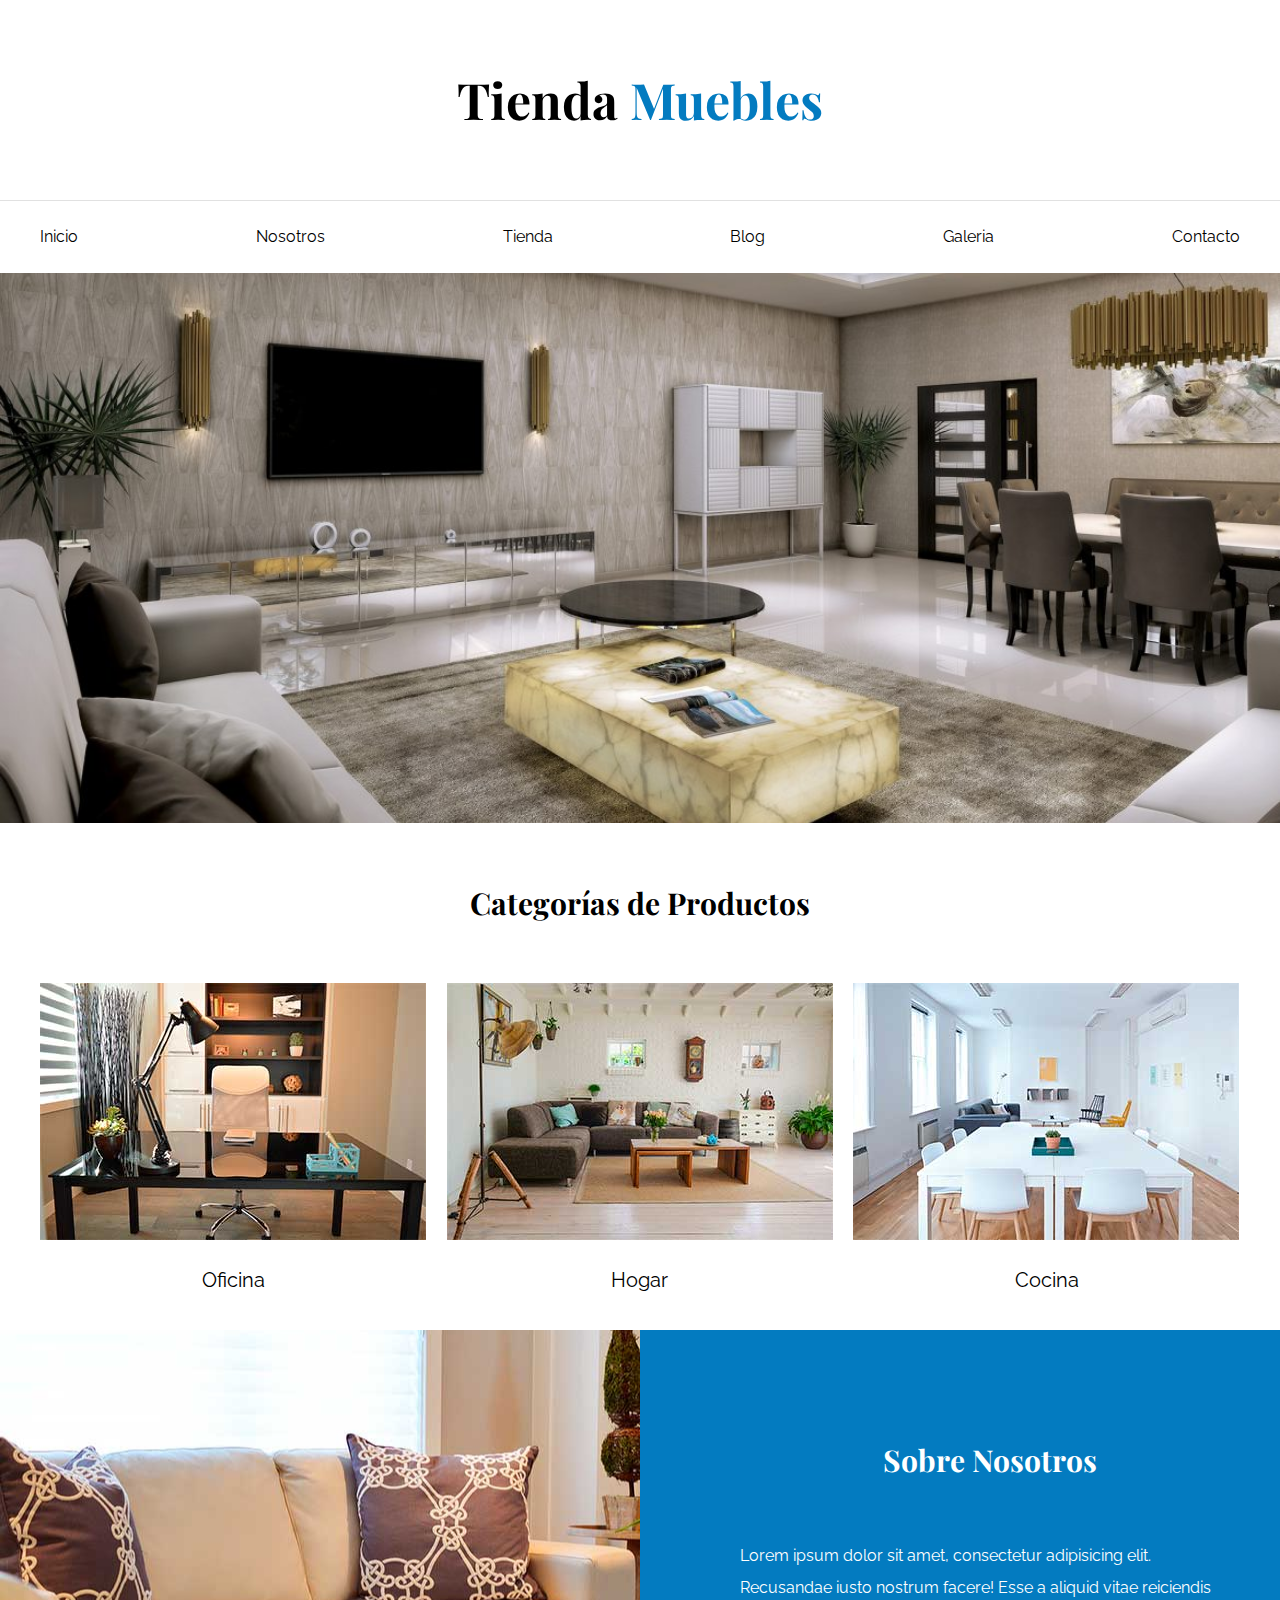
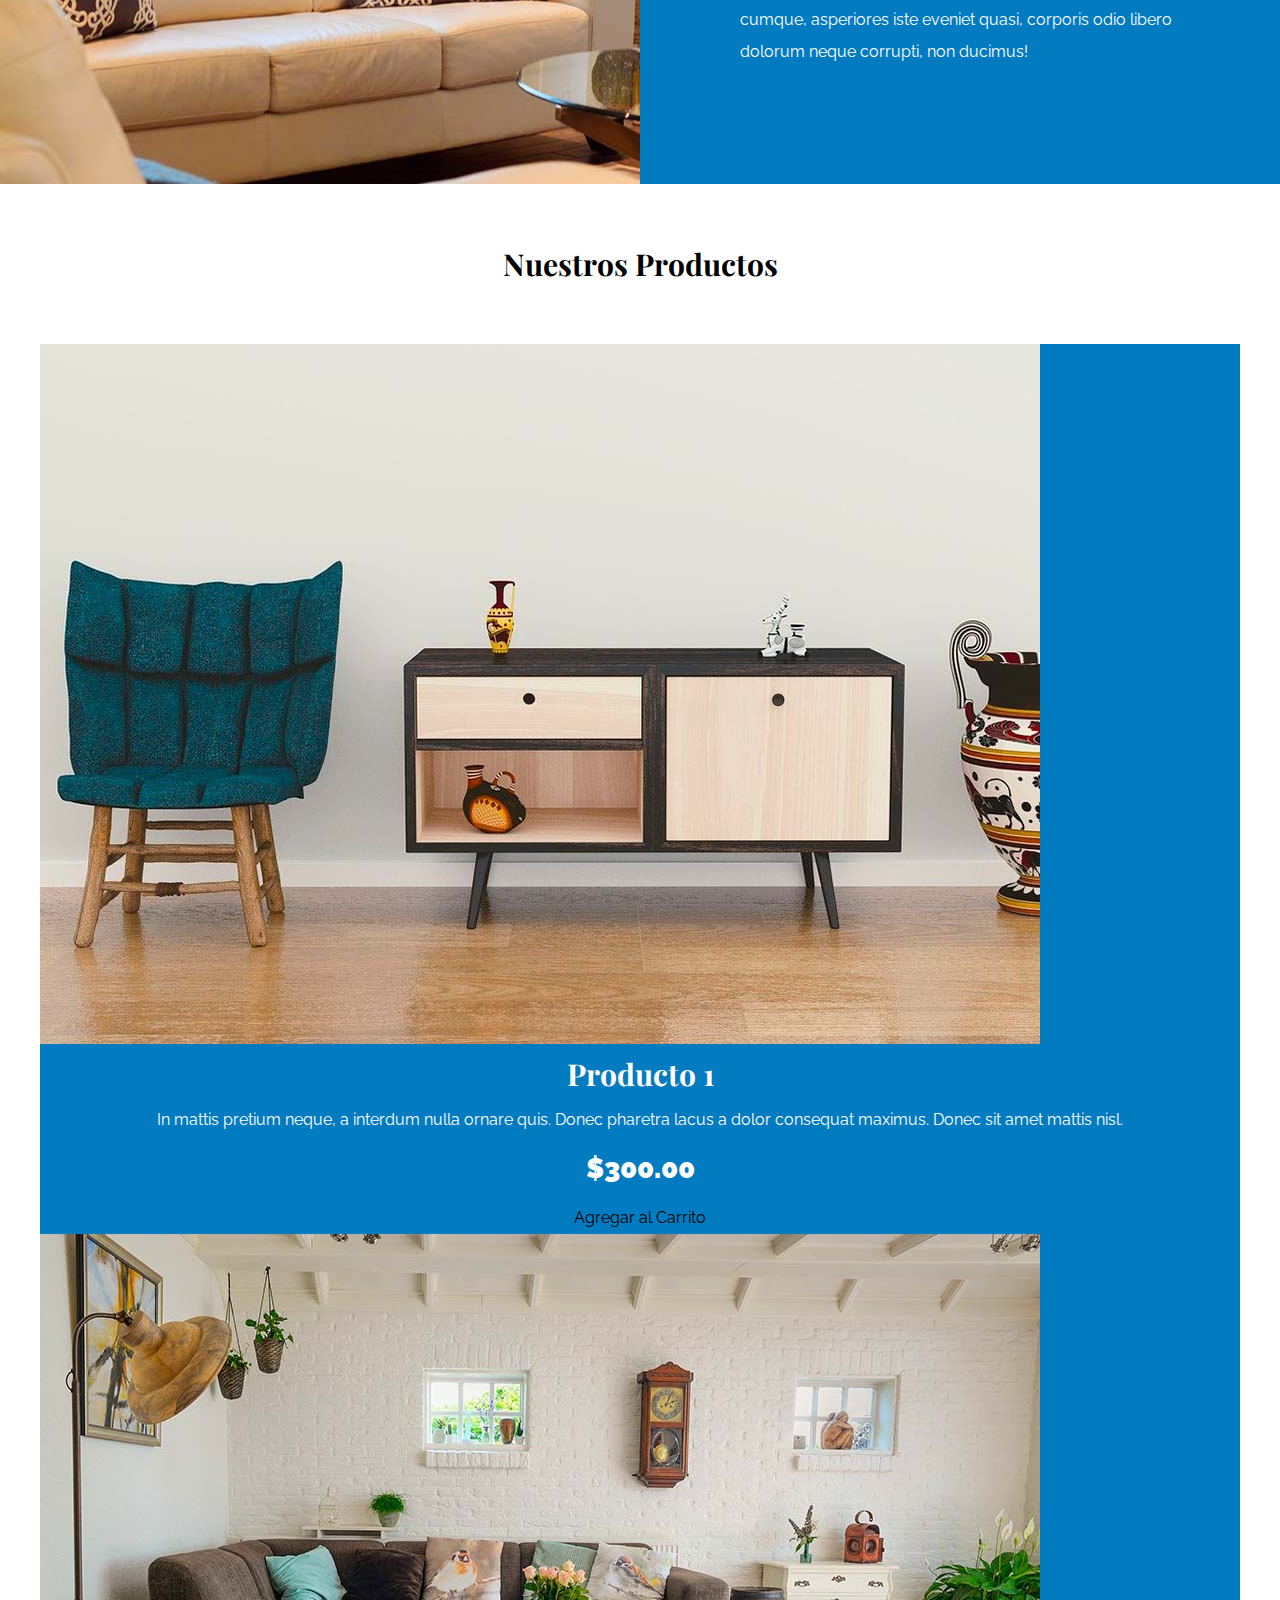
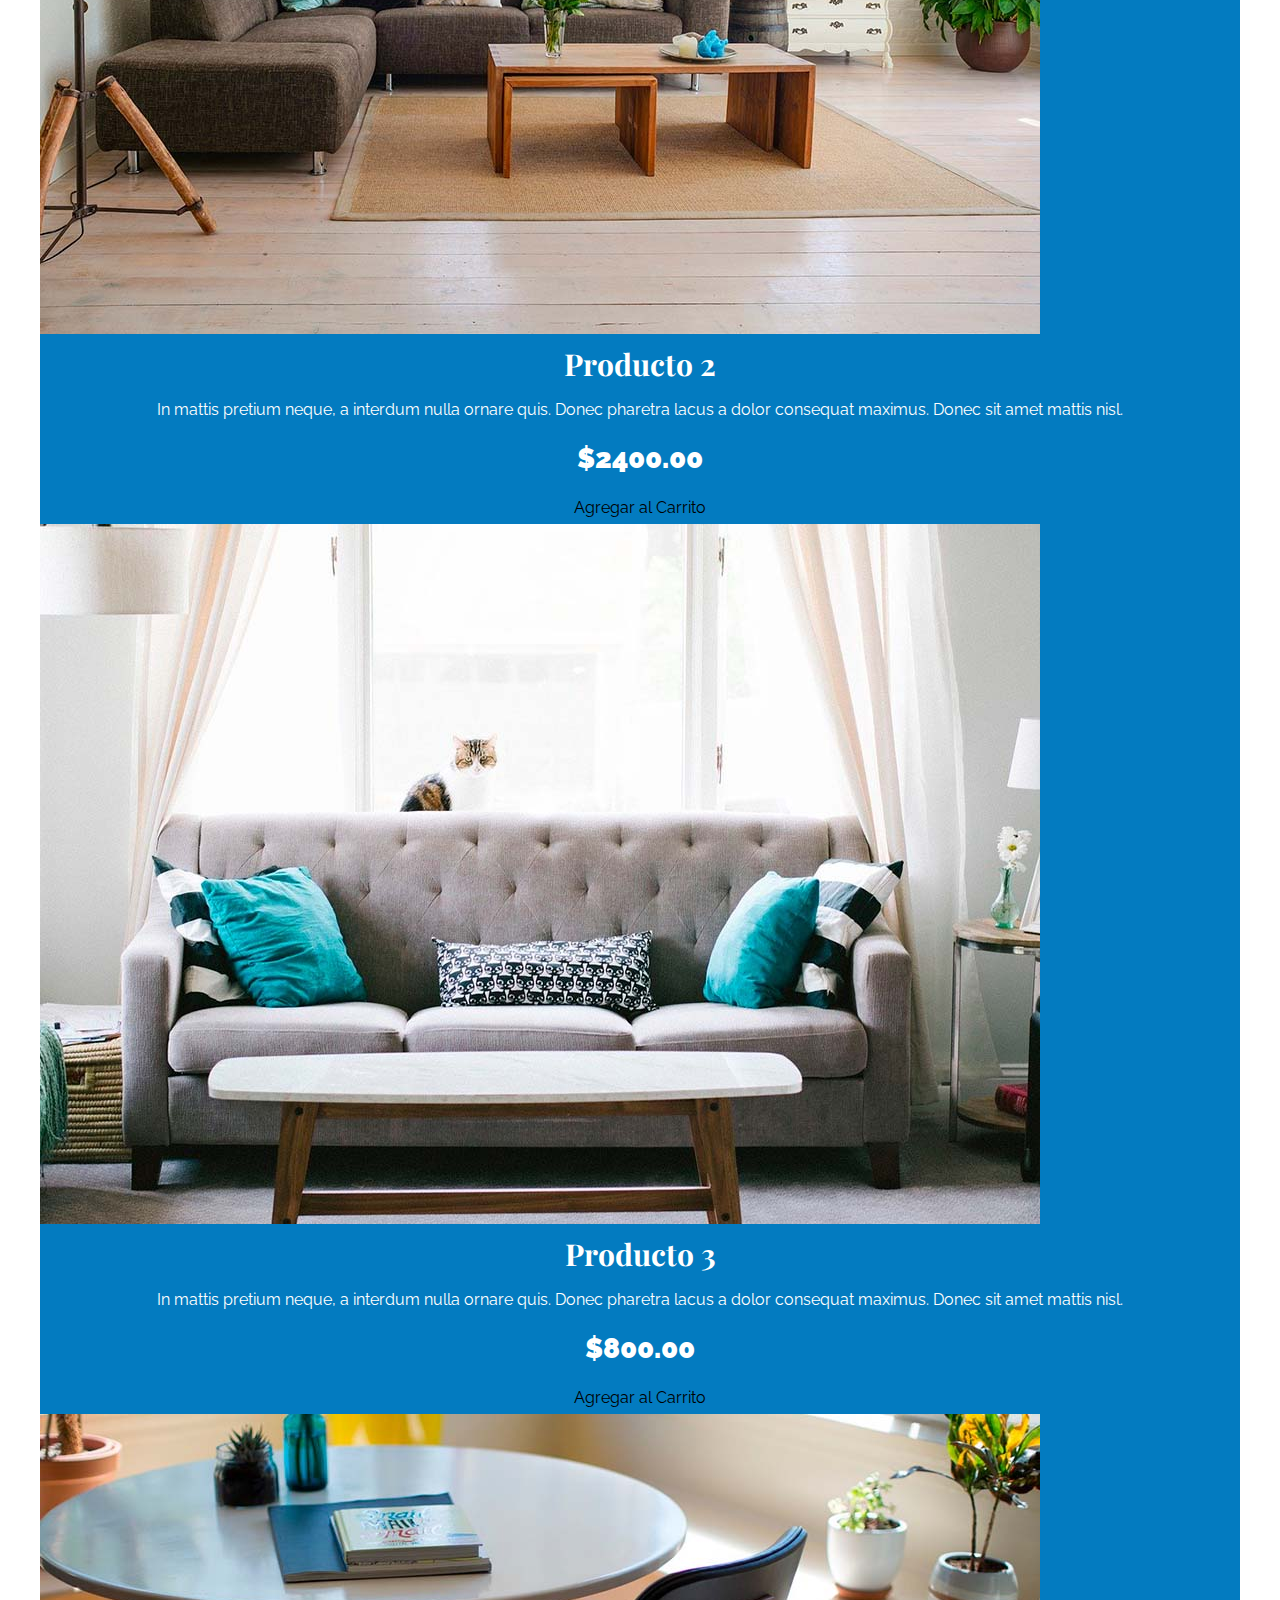
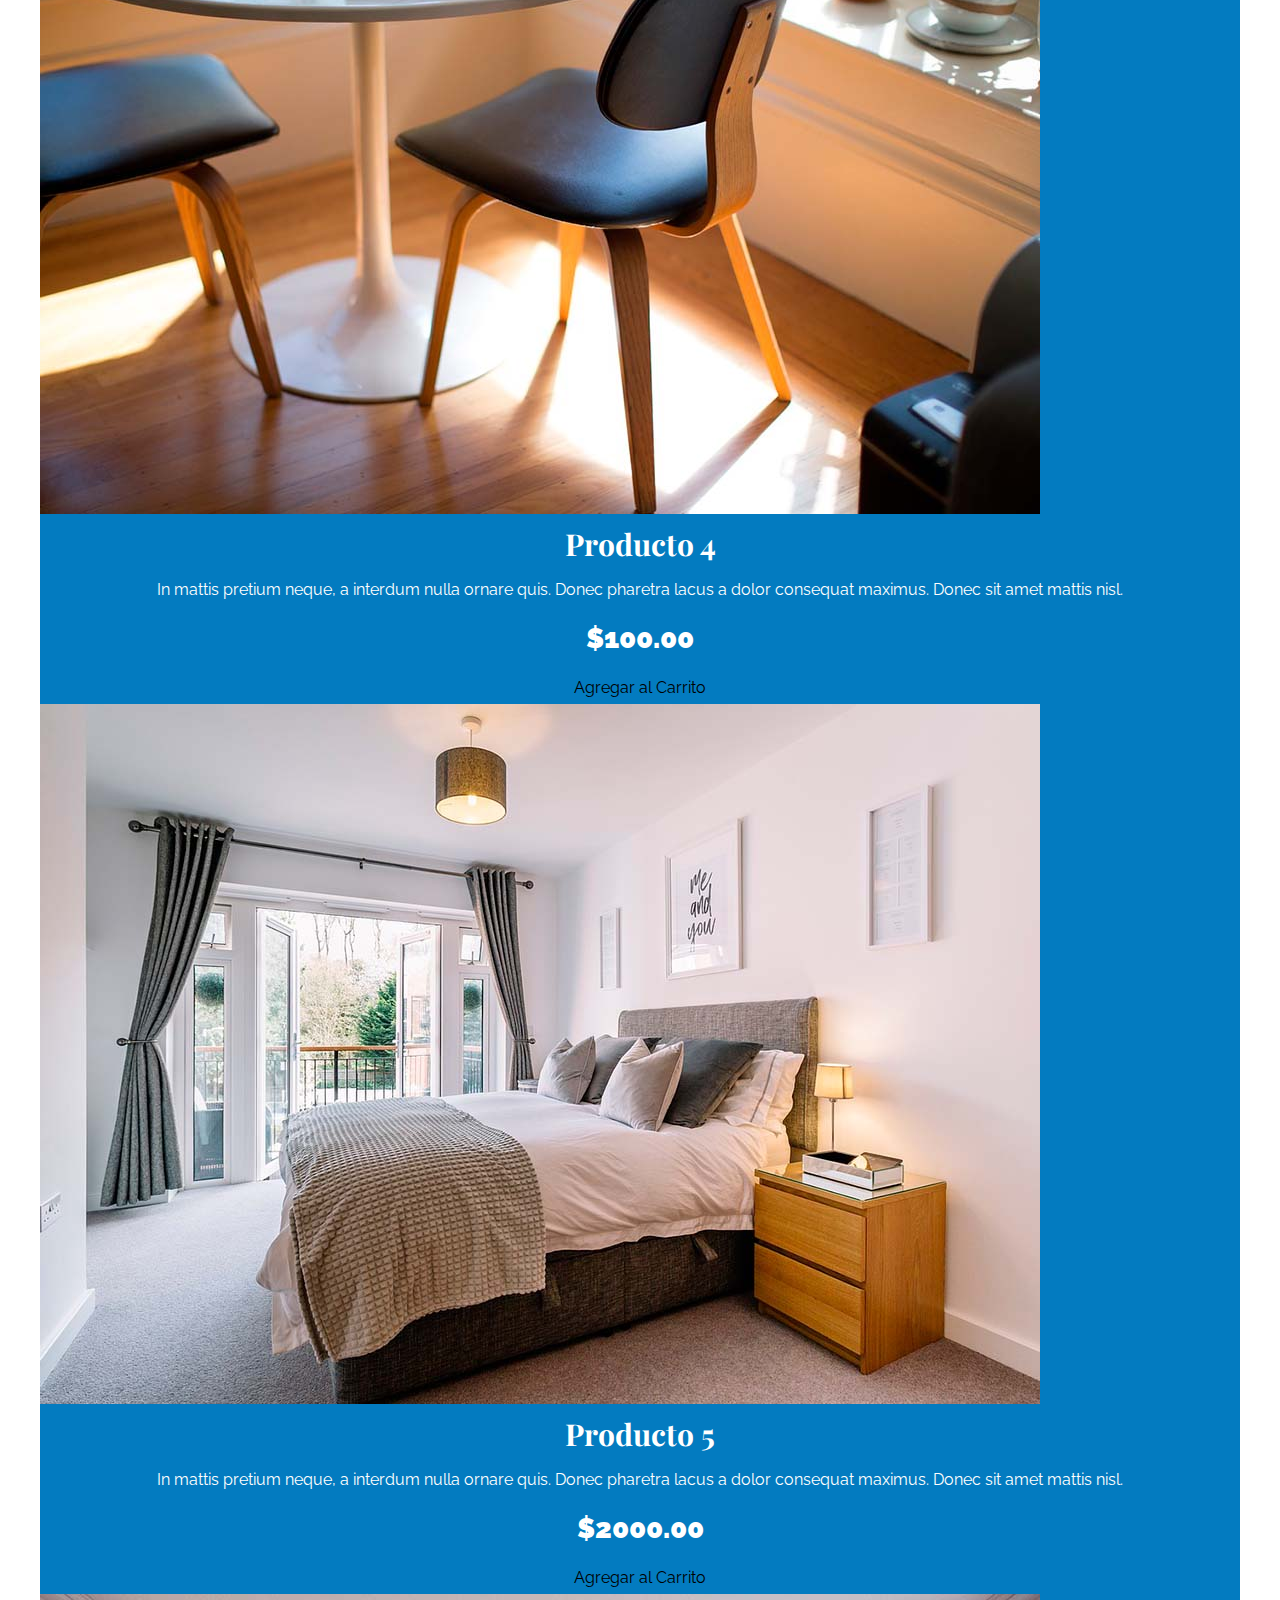
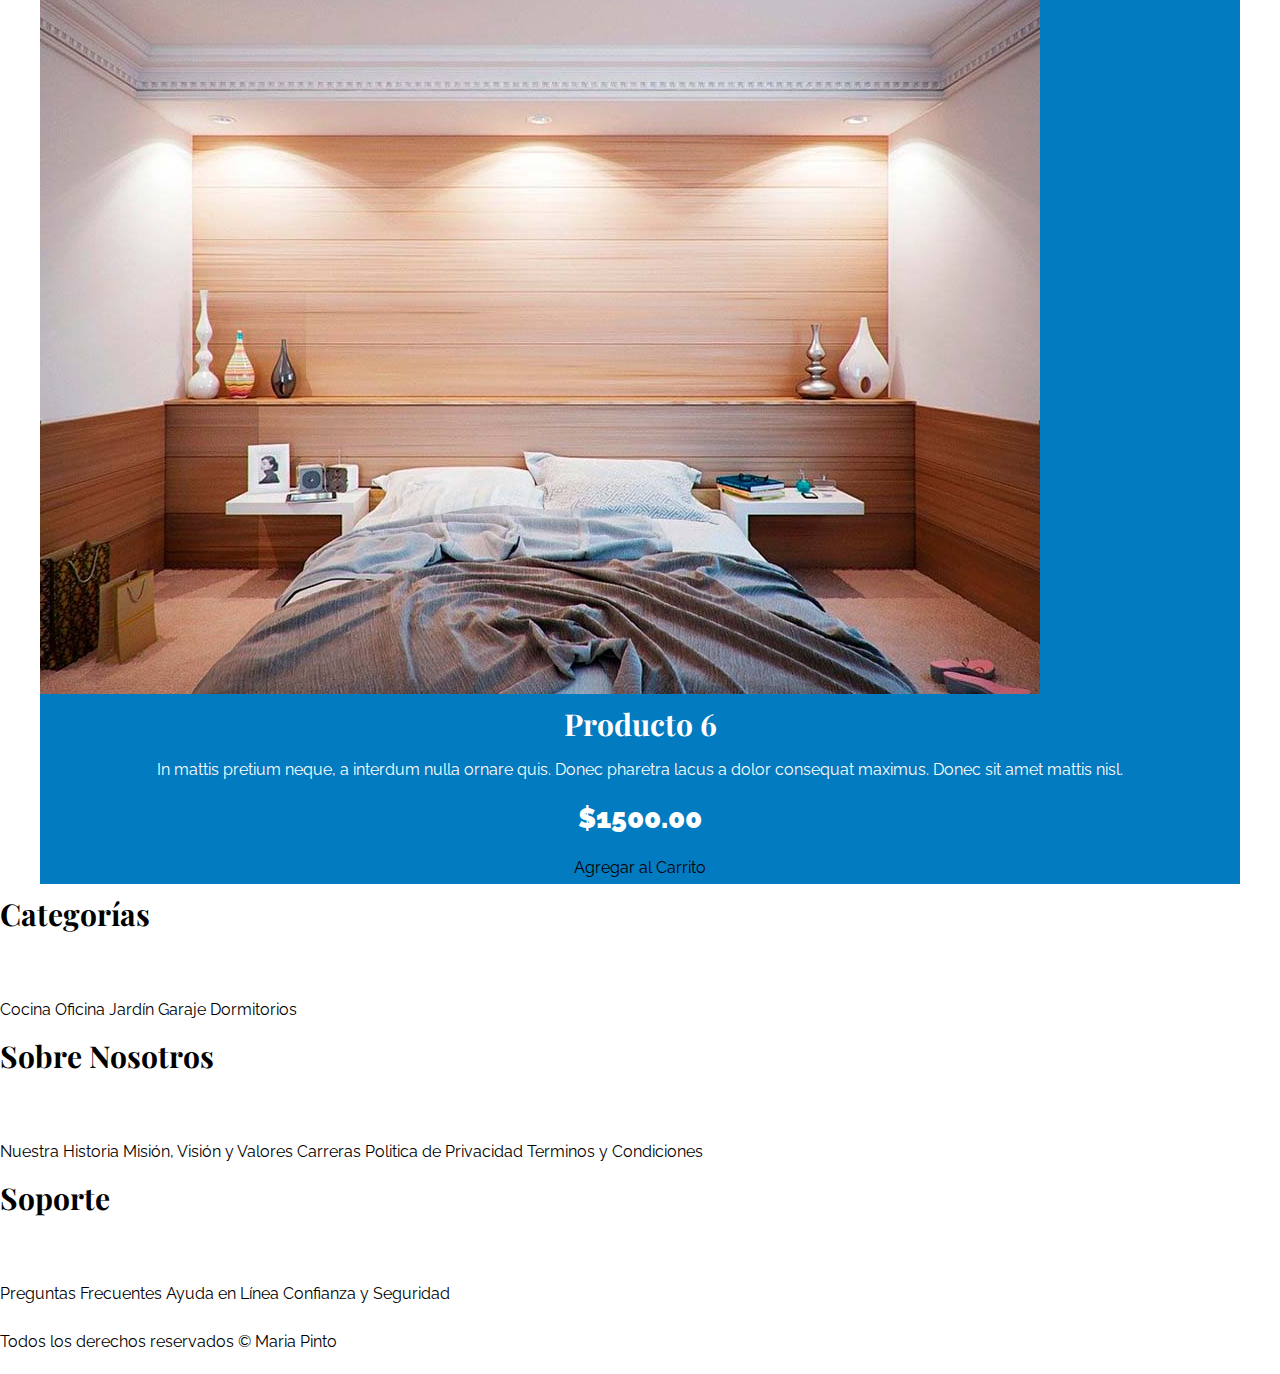
==== index.html @ 988f70ac "productos css" ====
<!DOCTYPE html>
<html lang="en">

<head>
    <meta charset="UTF-8">
    <meta http-equiv="X-UA-Compatible" content="IE=edge">
    <meta name="viewport" content="width=device-width, initial-scale=1.0">
    <title>Ecommerce</title>
    <link rel="stylesheet" href="css/normalize.css">
    <link rel="preconnect" href="https://fonts.googleapis.com">
    <link rel="preconnect" href="https://fonts.gstatic.com" crossorigin>
    <link
        href="https://fonts.googleapis.com/css2?family=Playfair+Display:wght@700&family=Raleway:ital,wght@0,700;0,900;1,300&display=swap"
        rel="stylesheet">
    <link rel="stylesheet" href="css/app.css">
</head>

<body>
    <header>
        <h1 class="nombre-sitio">Tienda<span> Muebles</span></h1>
    </header>
    <div class="contenedor-navegacion">
        <nav class="nav-principal contenedor">
            <a href="index.html">Inicio</a>
            <a href="nosotros.html">Nosotros</a>
            <a href="tienda.html">Tienda</a>
            <a href="blog.html">Blog</a>
            <a href="galeria.html">Galeria</a>
            <a href="contacto.html">Contacto</a>
        </nav>
    </div>



    <div class="hero"></div>

    <section class="contenedor categorias">
        <h2 class="text-center">Categorías de Productos</h2>
        <div class="listado-categorias">
            <div class="categoria">
                <img src="img/categoria1.jpg" alt="Imagen Categoría">
                <a href="#">Oficina</a>
            </div>

            <div class="categoria">
                <img src="img/categoria2.jpg" alt="Imagen Categoría">
                <a href="#">Hogar</a>
            </div>

            <div class="categoria">
                <img src="img/categoria3.jpg" alt="Imagen Categoría">
                <a href="#">Cocina</a>
            </div>
        </div>

    </section>

    <section class="sobre-nosotros">
        <div class="contenedor sobre-nosotros-grid">
            <div class="texto-nosotros">
                <h2 class="text-center">Sobre Nosotros</h2>
                <p>Lorem ipsum dolor sit amet, consectetur adipisicing elit. Recusandae iusto nostrum facere! Esse a
                    aliquid
                    vitae reiciendis cumque, asperiores iste eveniet quasi, corporis odio libero dolorum neque corrupti,
                    non
                    ducimus!</p>
            </div>
        </div>
    </section>

    <main class="contenido-principal contenedor">
        <h2 class="text-center">Nuestros Productos</h2>
        <div class="listado-productos">

            <div class="producto">
                <img src="img/producto1.jpg" alt="Imagen Producto">
                <div class="texto-producto">
                    <h3>Producto 1</h3>
                    <p>In mattis pretium neque, a interdum nulla ornare quis. Donec pharetra lacus a dolor consequat
                        maximus. Donec sit amet mattis nisl. </p>
                    <p class="precio">$300.00</p>

                    <a href="#">Agregar al Carrito</a>
                </div><!-- Informacion del producto -->
            </div><!-- Producto -->

            <div class="producto">
                <img src="img/producto2.jpg" alt="Imagen Producto">
                <div class="texto-producto">
                    <h3>Producto 2</h3>
                    <p>In mattis pretium neque, a interdum nulla ornare quis. Donec pharetra lacus a dolor consequat
                        maximus. Donec sit amet mattis nisl. </p>
                    <p class="precio">$2400.00</p>

                    <a href="#">Agregar al Carrito</a>
                </div><!-- Informacion del producto -->
            </div><!-- Producto -->

            <div class="producto">
                <img src="img/producto3.jpg" alt="Imagen Producto">
                <div class="texto-producto">
                    <h3>Producto 3</h3>
                    <p>In mattis pretium neque, a interdum nulla ornare quis. Donec pharetra lacus a dolor consequat
                        maximus. Donec sit amet mattis nisl. </p>
                    <p class="precio">$800.00</p>

                    <a href="#">Agregar al Carrito</a>
                </div><!-- Informacion del producto -->
            </div><!-- Producto -->

            <div class="producto">
                <img src="img/producto4.jpg" alt="Imagen Producto">
                <div class="texto-producto">
                    <h3>Producto 4</h3>
                    <p>In mattis pretium neque, a interdum nulla ornare quis. Donec pharetra lacus a dolor consequat
                        maximus. Donec sit amet mattis nisl. </p>
                    <p class="precio">$100.00</p>

                    <a href="#">Agregar al Carrito</a>
                </div><!-- Informacion del producto -->
            </div><!-- Producto -->

            <div class="producto">
                <img src="img/producto5.jpg" alt="Imagen Producto">
                <div class="texto-producto">
                    <h3>Producto 5</h3>
                    <p>In mattis pretium neque, a interdum nulla ornare quis. Donec pharetra lacus a dolor consequat
                        maximus. Donec sit amet mattis nisl. </p>
                    <p class="precio">$2000.00</p>

                    <a href="#">Agregar al Carrito</a>
                </div><!-- Informacion del producto -->
            </div><!-- Producto -->

            <div class="producto">
                <img src="img/producto6.jpg" alt="Imagen Producto">
                <div class="texto-producto">
                    <h3>Producto 6</h3>
                    <p>In mattis pretium neque, a interdum nulla ornare quis. Donec pharetra lacus a dolor consequat
                        maximus. Donec sit amet mattis nisl. </p>
                    <p class="precio">$1500.00</p>

                    <a href="#">Agregar al Carrito</a>
                </div><!-- Informacion del producto -->
            </div><!-- Producto -->
        </div><!-- Fin de listado de productos -->
    </main>

    <footer>

        <div>
            <h3>Categorías</h3>
            <nav class="navegacion">
                <a href="#">Cocina</a>
                <a href="#">Oficina</a>
                <a href="#">Jardín</a>
                <a href="#">Garaje</a>
                <a href="#">Dormitorios</a>
            </nav>
        </div>

        <div>
            <h3>Sobre Nosotros</h3>
            <nav class="navegacion">
                <a href="#">Nuestra Historia</a>
                <a href="#">Misión, Visión y Valores</a>
                <a href="#">Carreras</a>
                <a href="#">Politica de Privacidad</a>
                <a href="#">Terminos y Condiciones</a>
            </nav>

        </div>

        <div>
            <h3>Soporte</h3>
            <nav class="navegacion">
                <a href="#">Preguntas Frecuentes</a>
                <a href="#">Ayuda en Línea</a>
                <a href="#">Confianza y Seguridad</a>
            </nav>
        </div>

        <p>Todos los derechos reservados &copy; Maria Pinto</p>
    </footer>

</body>

</html>
---- css/app.css ----
html {
    box-sizing: border-box;
    font-size: 62.5%;
    /** 1rem = 10px **/
}

*, *:before, *:after {
    box-sizing: inherit;
}

body {
    font-family: 'Raleway', serif;
    font-size: 1.6rem;
    line-height: 2;
}

/** Globales **/

h1,
h2,
h3 {
    font-family: 'Playfair Display', serif;
    margin: 0 0 5rem 0;
}

h1 {
    font-size: 5rem;
}

h2 {
    font-size: 3rem;
}


h3 {
    font-size: 3rem;
}

a {
    text-decoration: none;
    color: #000;
}

.contenedor {
    max-width: 120rem;
    margin: 0 auto;
}


img {
    max-width: 100%;
    display: block;
}

/** Utilidades **/
.text-center {
    text-align: center;
}


/** Header y Navegación **/

.nombre-sitio {
    margin-top: 5rem;
    text-align: center;
}

.nombre-sitio span {
    color: #037bc0;
}

.contenedor-navegacion {
    border-top: 1px solid #e1e1e1;
}


.nav-principal {
    padding: 2rem 0;
    display: flex;
    justify-content: space-between;
}

.hero {
    background-image: url(../img/lujos-interiores.jpg);
    background-repeat: no-repeat;
    background-size: cover;
    height: 55rem;
    background-position: center center;
}

/** Listado Categorías **/

.categorias {
    padding-top: 5rem;
}

.categoria a {
    text-align: center;
    display: block;
    padding: 2rem;
    font-size: 2rem;
}

.categoria a:hover {
    background-color: #037bc0;
    color: #ffffff;
    border-bottom-right-radius: 10px;
}


.listado-categorias {
    display: grid;
    grid-template-columns: repeat(3, 1fr);
    gap: 2rem;
    padding-bottom: 1rem;
}

/** Nosotros **/

.sobre-nosotros {
    background-image: linear-gradient(to right, transparent 50%, #037bc0 50%, #037bc0 100%),
        url(../img/nosotros.jpg);
    background-position: left center;
    background-repeat: no-repeat;
    padding: 10rem 0;
    background-size: 100%, 100rem;
}

.sobre-nosotros-grid {
    display: flex;
    justify-content: flex-end;
}

.texto-nosotros {
    flex-basis: 50%;
    padding-left: 10rem;
    color: #FFF;
}

/** Listado de Productos **/

.contenido-principal {
    padding-top: 5rem;
}

.producto {
    background-color: #037bc0;

}

.texto-producto {
    text-align: center;
    color: #ffffff;
}

.texto-producto h3 {
    margin: 0;
}

.texto-producto p {
    margin: 0 0 .5rem 0;
}

.texto-producto .precio {
    font-size: 2.8rem;
    font-weight: 900;
}

.texto-producto a {}
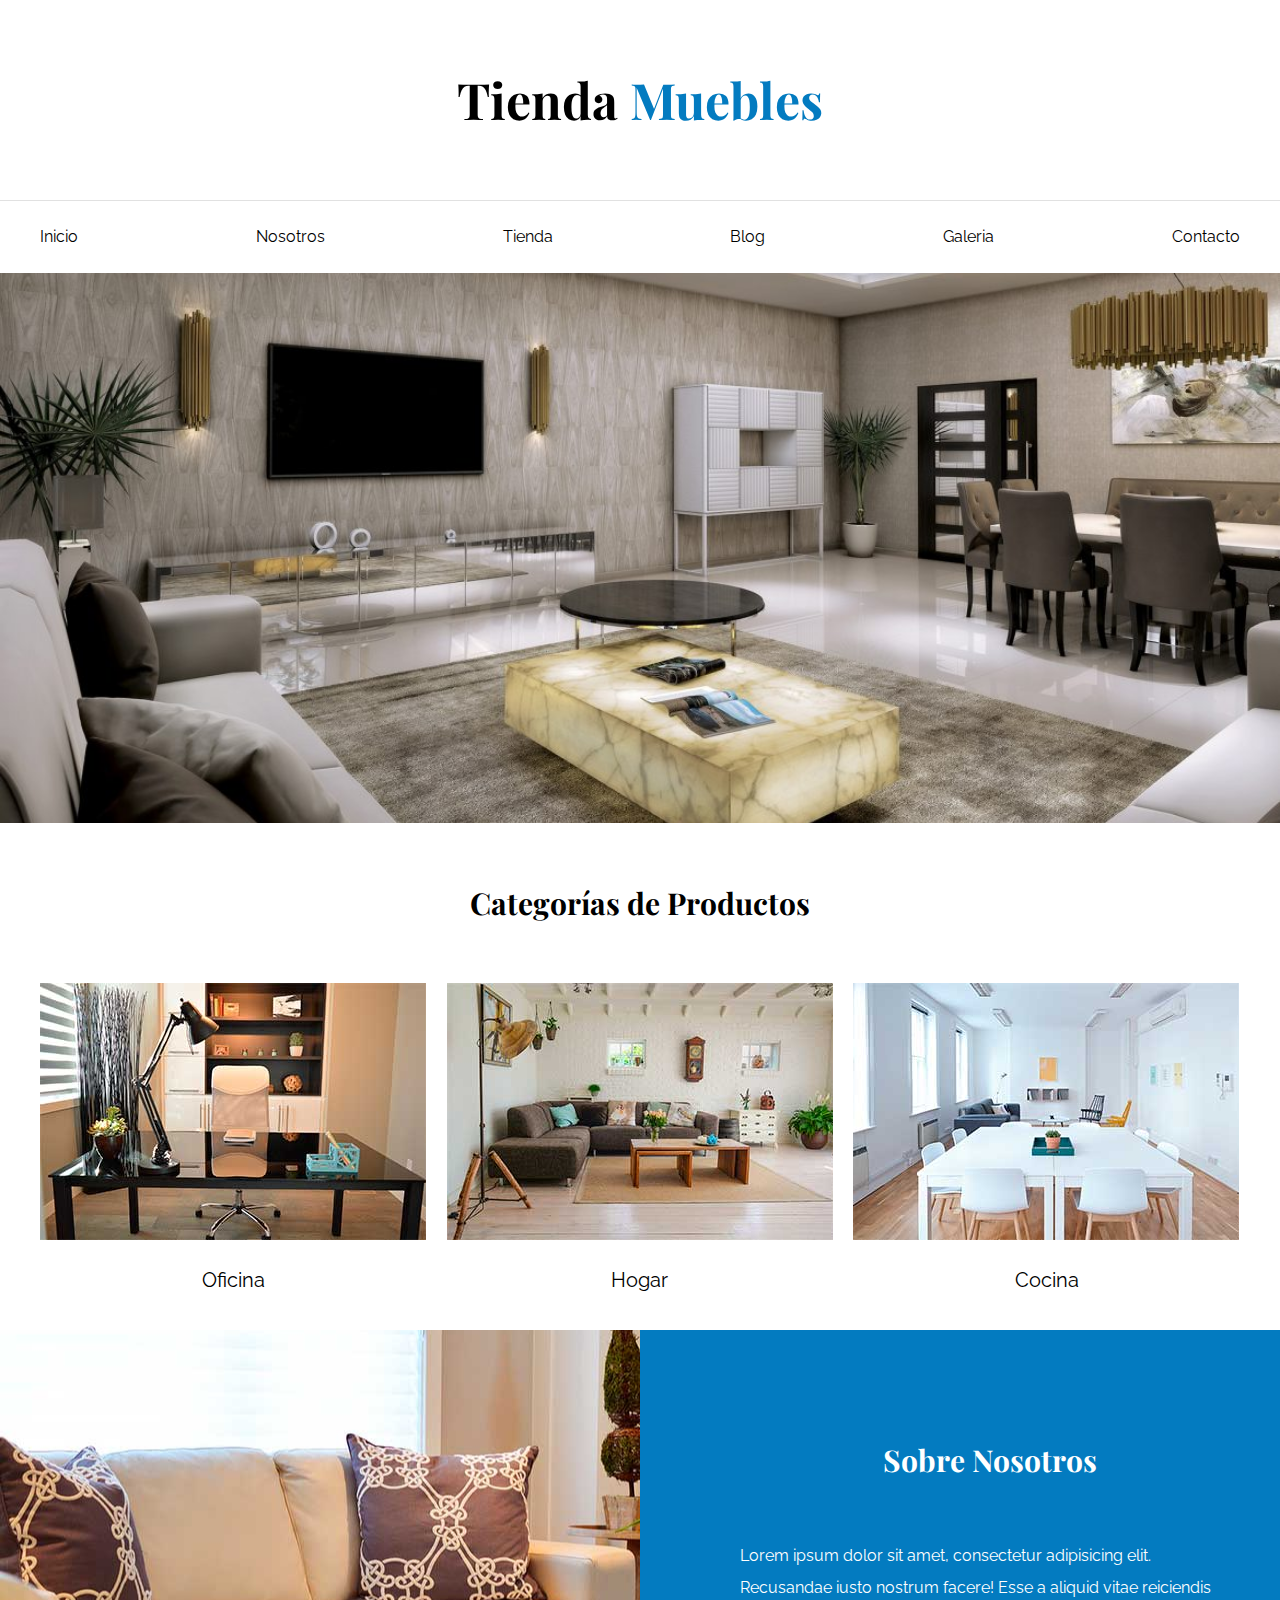
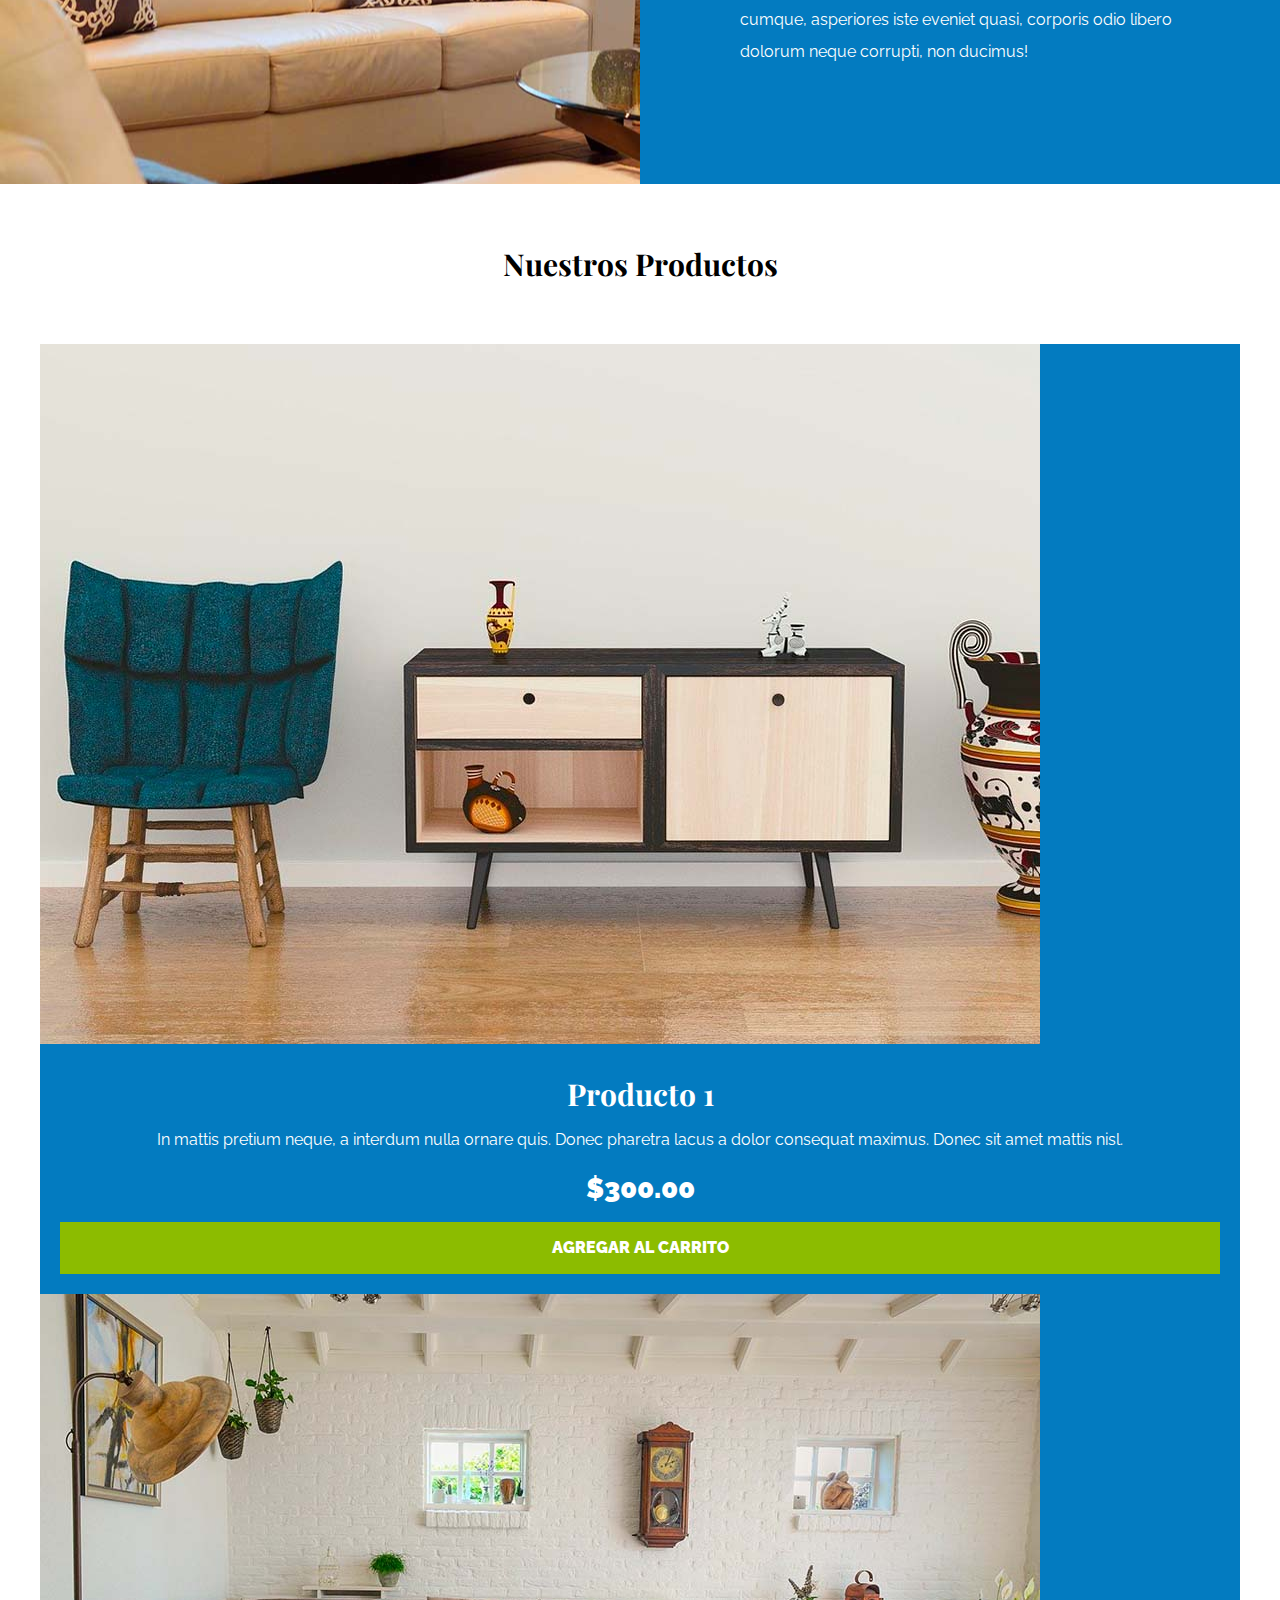
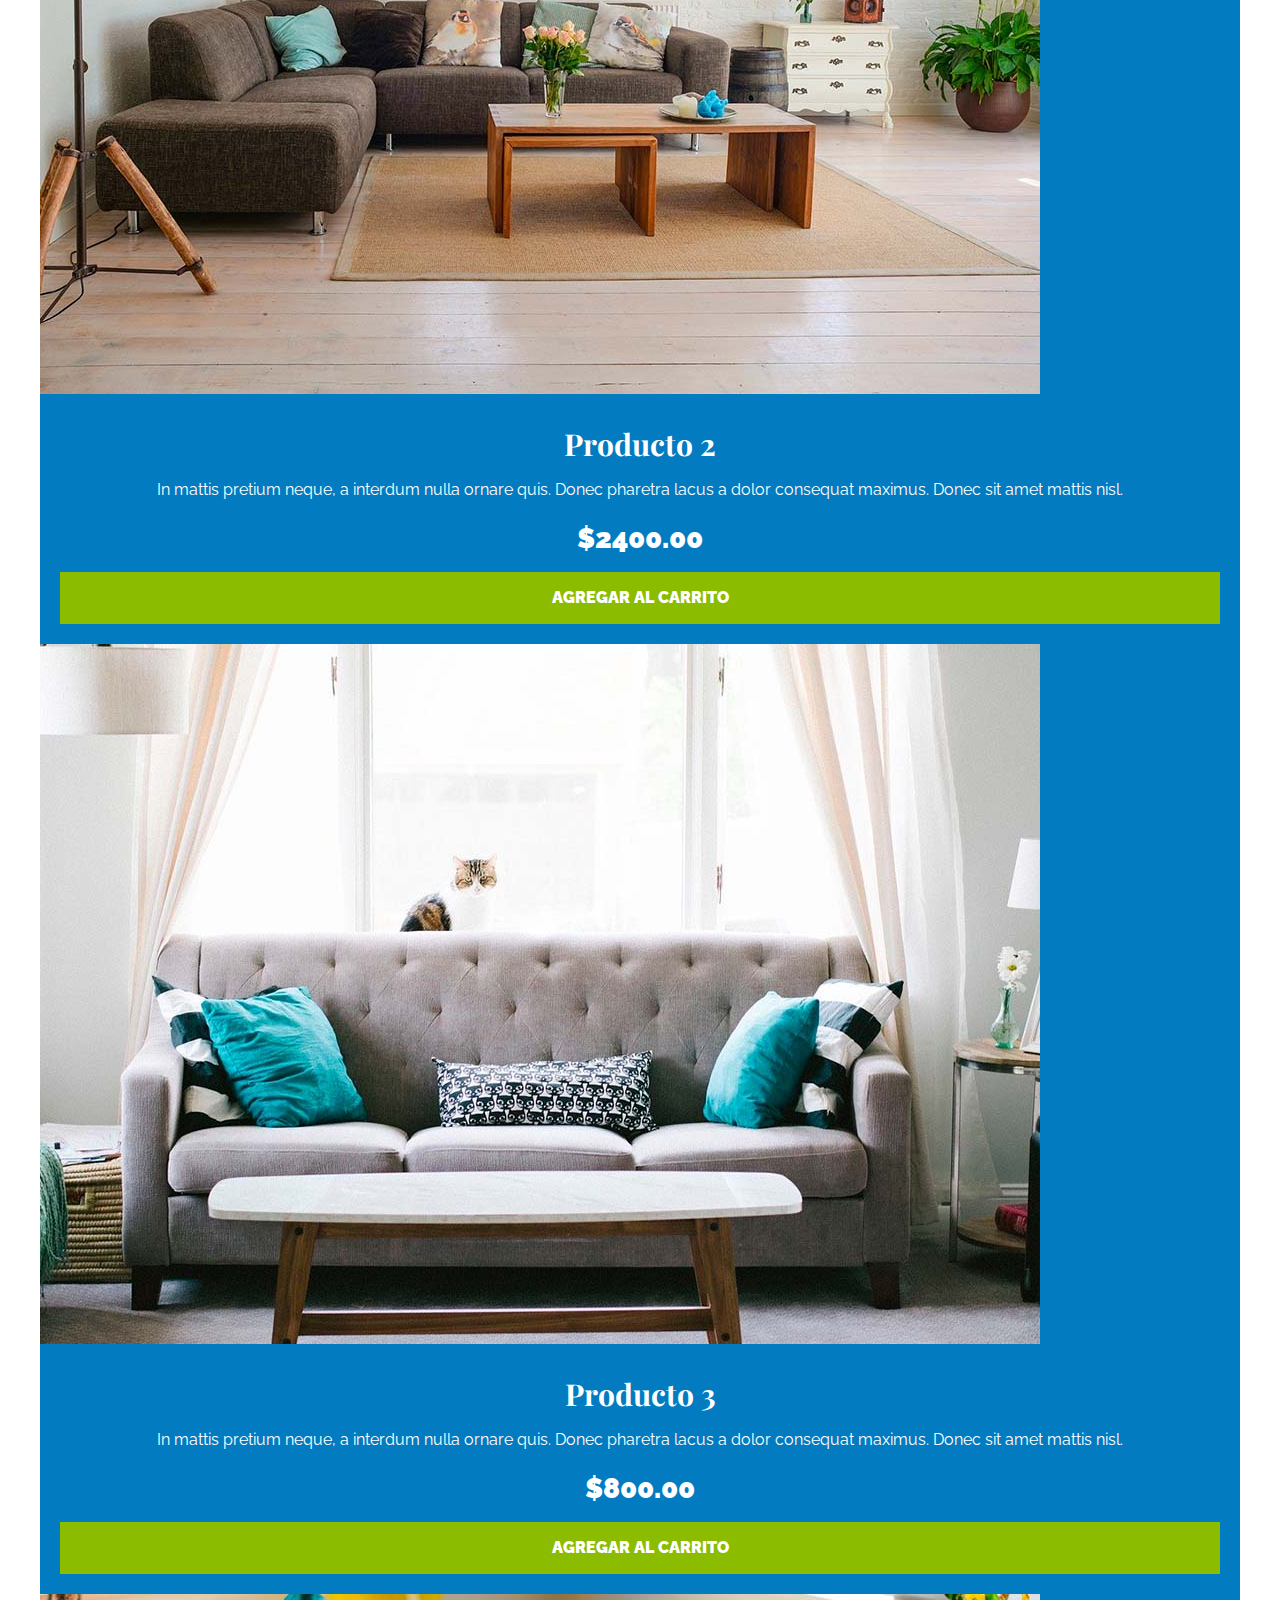
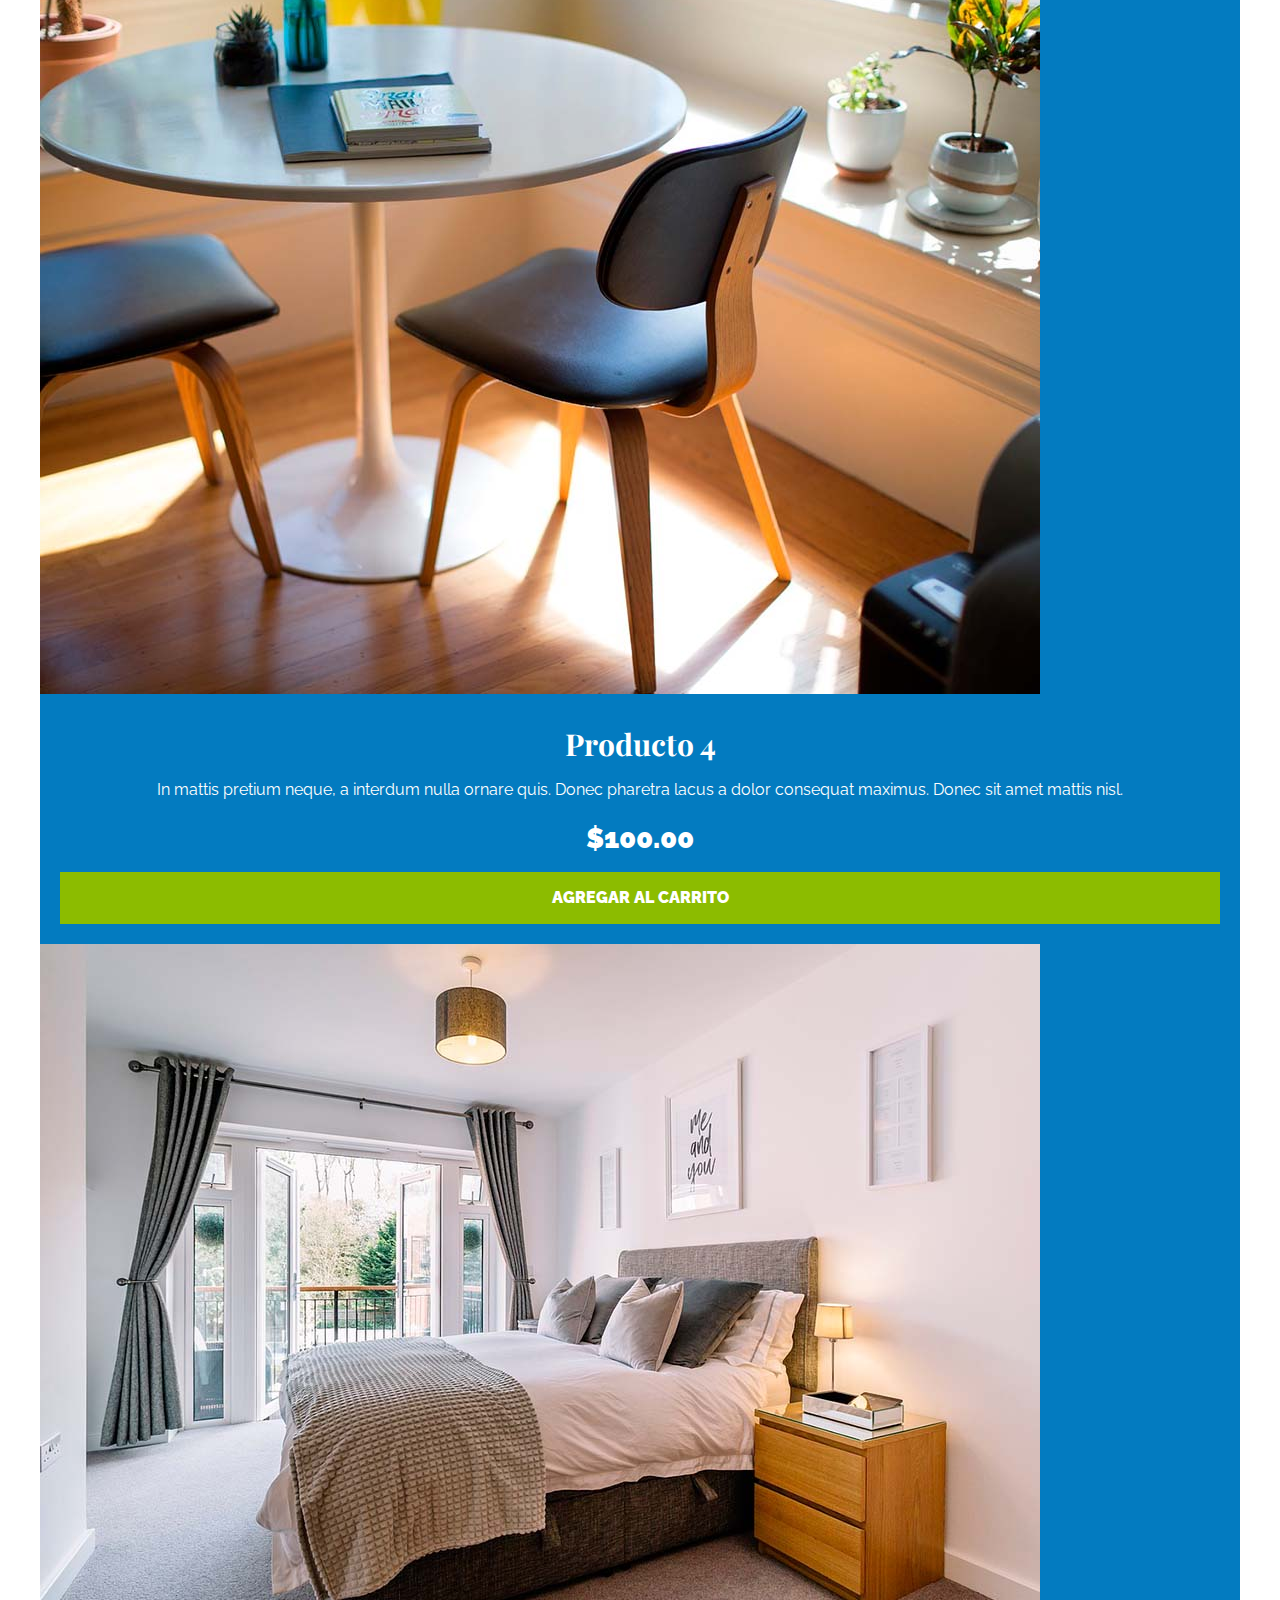
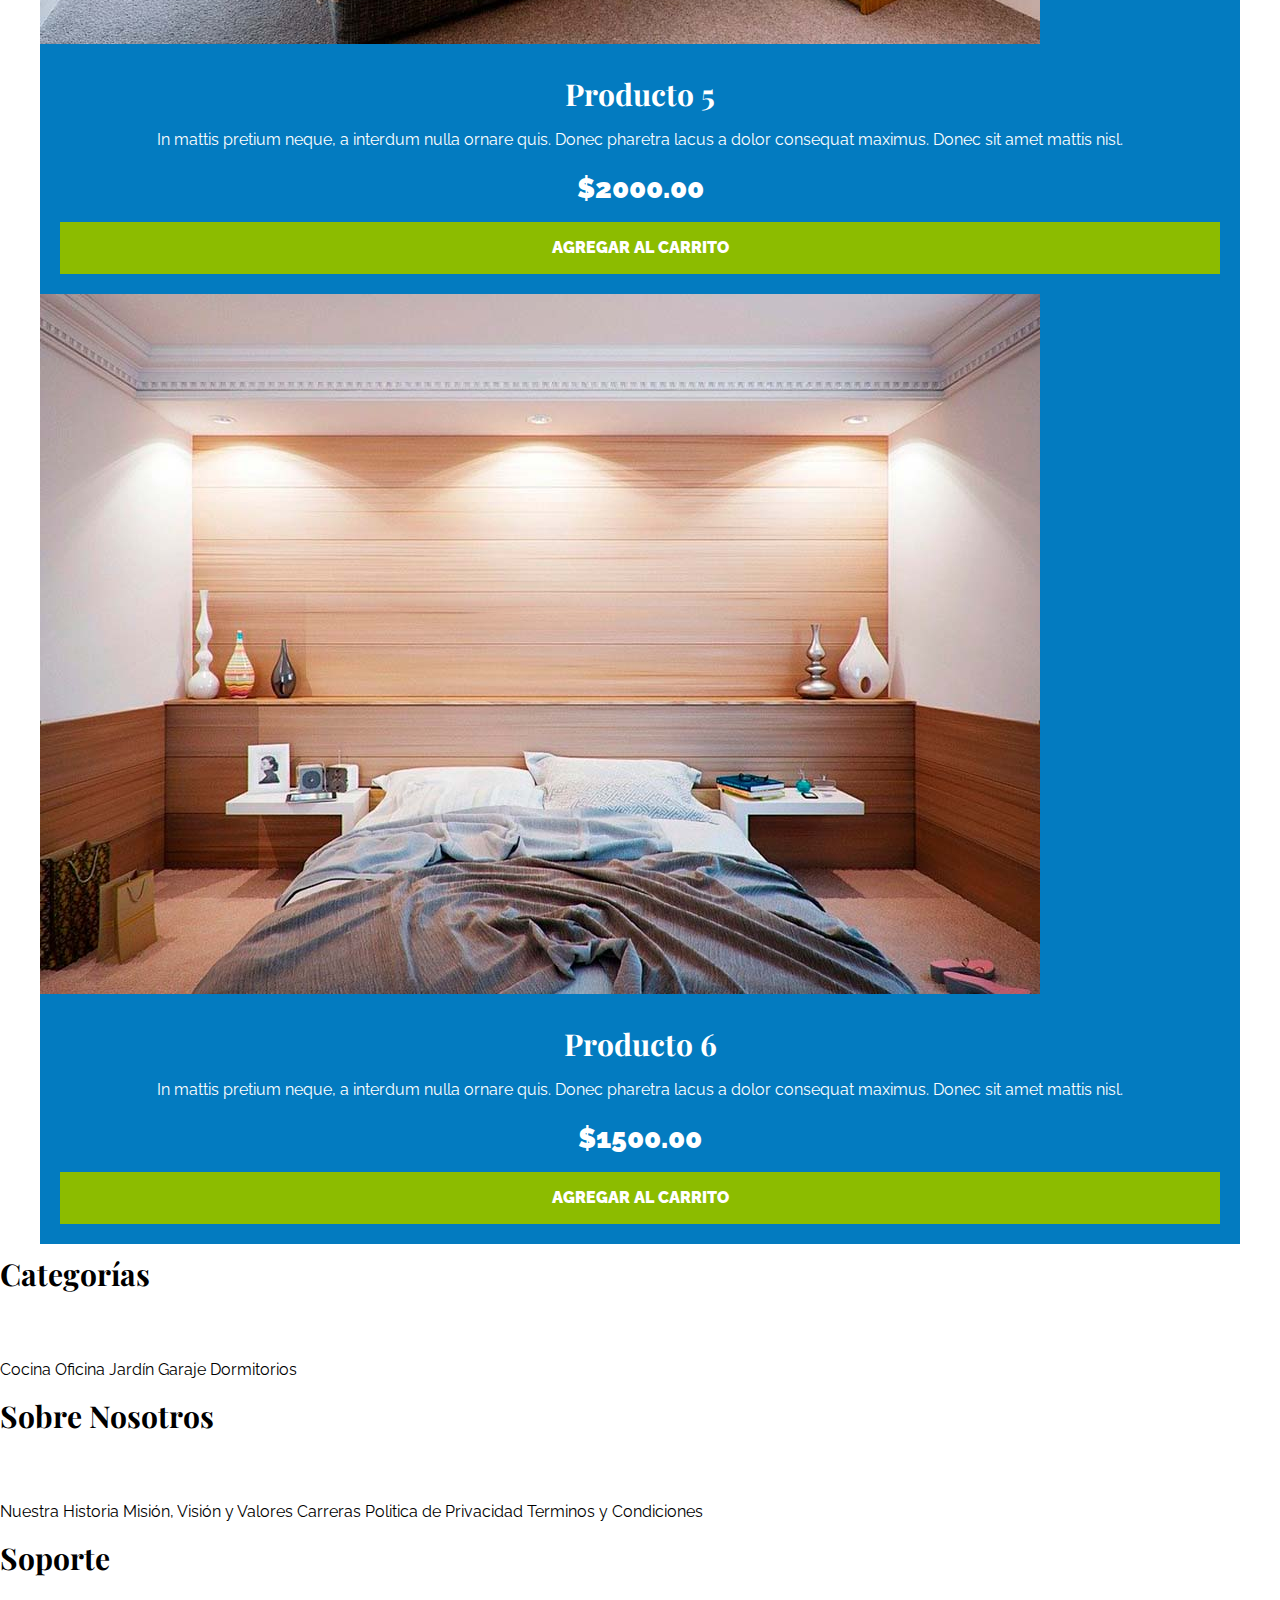
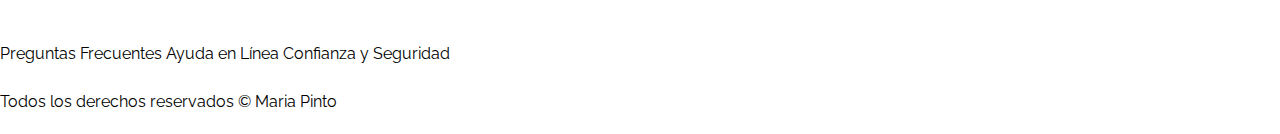
==== commit 816a7d57: "productos creando los btn" ====
--- a/index.html
+++ b/index.html
@@ -80,7 +80,7 @@
                         maximus. Donec sit amet mattis nisl. </p>
                     <p class="precio">$300.00</p>
 
-                    <a href="#">Agregar al Carrito</a>
+                    <a class="btn" href="#">Agregar al Carrito</a>
                 </div><!-- Informacion del producto -->
             </div><!-- Producto -->
 
@@ -92,7 +92,7 @@
                         maximus. Donec sit amet mattis nisl. </p>
                     <p class="precio">$2400.00</p>
 
-                    <a href="#">Agregar al Carrito</a>
+                    <a class="btn" href="#">Agregar al Carrito</a>
                 </div><!-- Informacion del producto -->
             </div><!-- Producto -->
 
@@ -104,7 +104,7 @@
                         maximus. Donec sit amet mattis nisl. </p>
                     <p class="precio">$800.00</p>
 
-                    <a href="#">Agregar al Carrito</a>
+                    <a class="btn"  href="#">Agregar al Carrito</a>
                 </div><!-- Informacion del producto -->
             </div><!-- Producto -->
 
@@ -116,7 +116,7 @@
                         maximus. Donec sit amet mattis nisl. </p>
                     <p class="precio">$100.00</p>
 
-                    <a href="#">Agregar al Carrito</a>
+                    <a class="btn"  href="#">Agregar al Carrito</a>
                 </div><!-- Informacion del producto -->
             </div><!-- Producto -->
 
@@ -128,7 +128,7 @@
                         maximus. Donec sit amet mattis nisl. </p>
                     <p class="precio">$2000.00</p>
 
-                    <a href="#">Agregar al Carrito</a>
+                    <a class="btn"  href="#">Agregar al Carrito</a>
                 </div><!-- Informacion del producto -->
             </div><!-- Producto -->
 
@@ -140,7 +140,7 @@
                         maximus. Donec sit amet mattis nisl. </p>
                     <p class="precio">$1500.00</p>
 
-                    <a href="#">Agregar al Carrito</a>
+                    <a class="btn"  href="#">Agregar al Carrito</a>
                 </div><!-- Informacion del producto -->
             </div><!-- Producto -->
         </div><!-- Fin de listado de productos -->
--- a/css/app.css
+++ b/css/app.css
@@ -51,6 +51,21 @@
     max-width: 100%;
     display: block;
 }
+
+.btn {
+    background-color: #8cbc00;
+    display: block;
+    color: #ffffff;
+    text-transform: uppercase;
+    font-weight: 900;
+    padding: 1rem;
+    transition: background-color .3s ease-out;
+}
+
+.btn:hover {
+    background-color: #769c02;
+}
+
 
 /** Utilidades **/
 .text-center {
@@ -151,6 +166,7 @@
 .texto-producto {
     text-align: center;
     color: #ffffff;
+    padding: 2rem;
 }
 
 .texto-producto h3 {
@@ -165,5 +181,3 @@
     font-size: 2.8rem;
     font-weight: 900;
 }
-
-.texto-producto a {}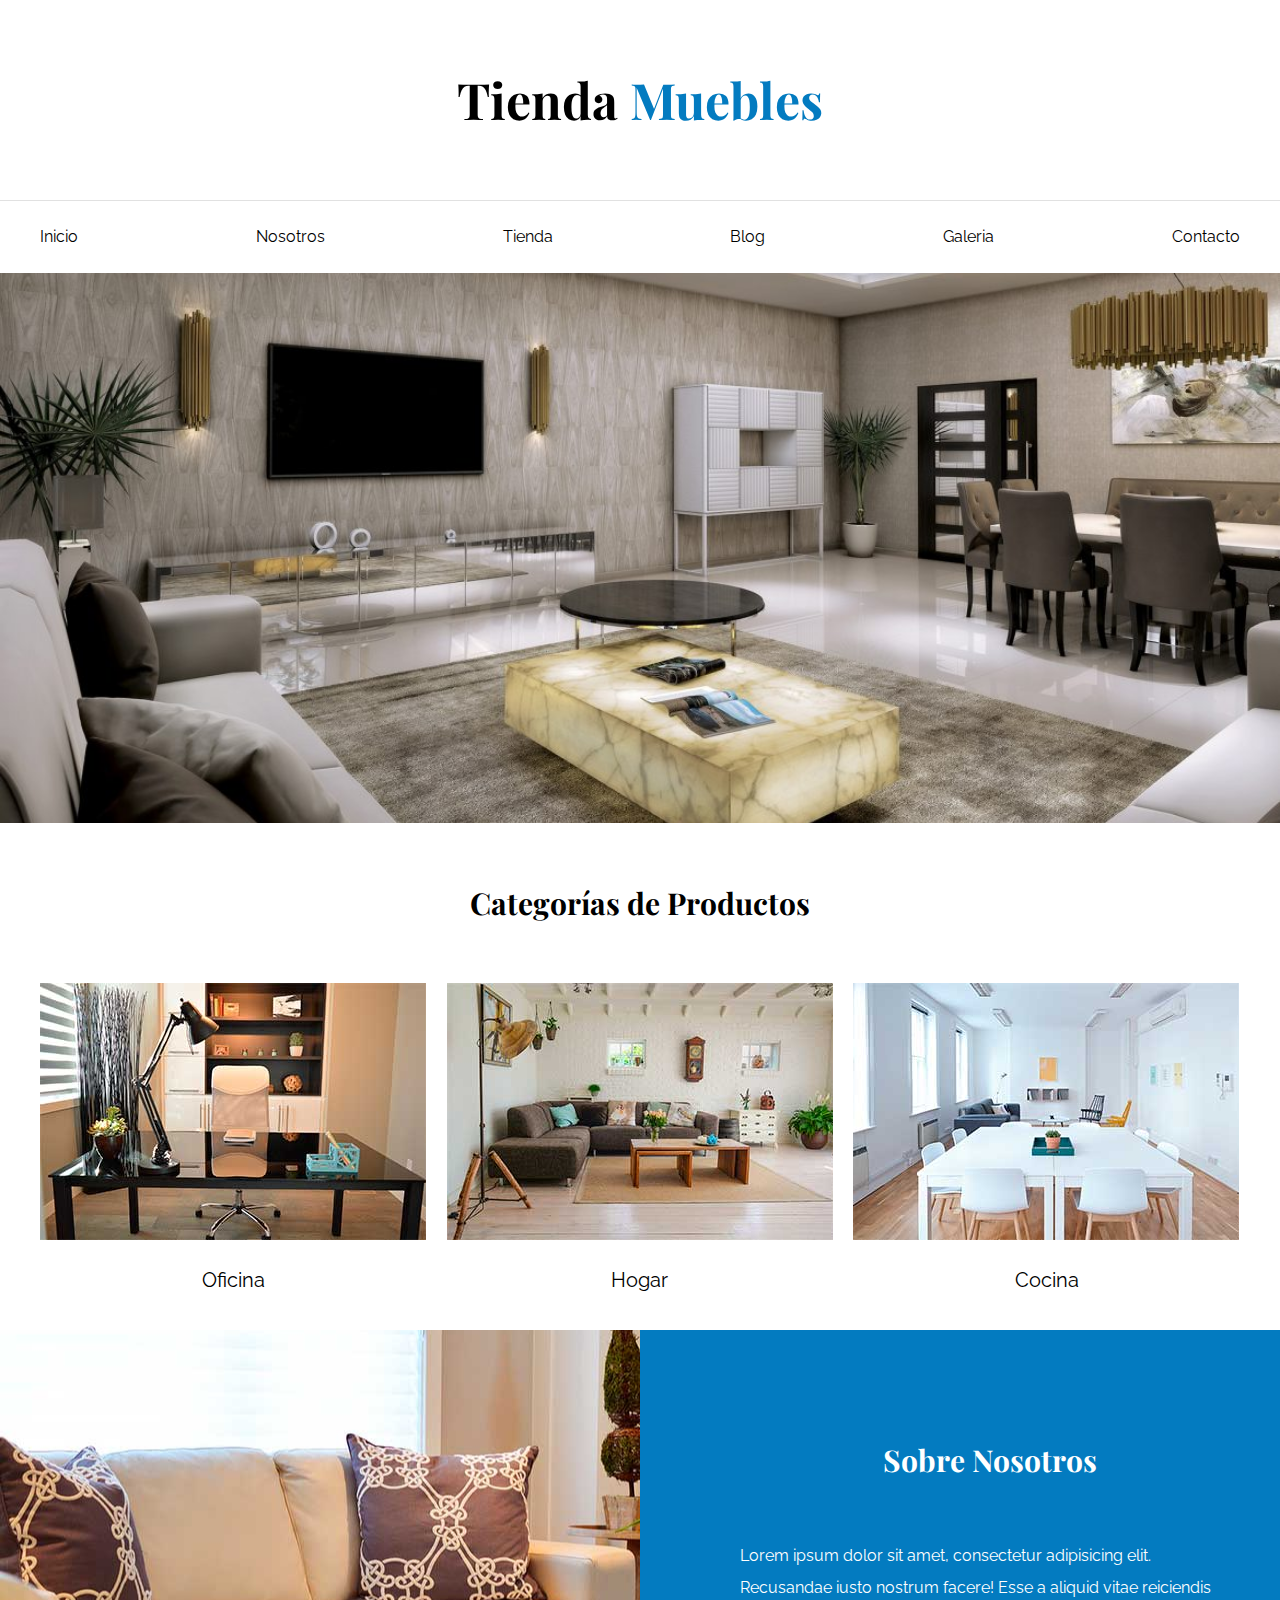
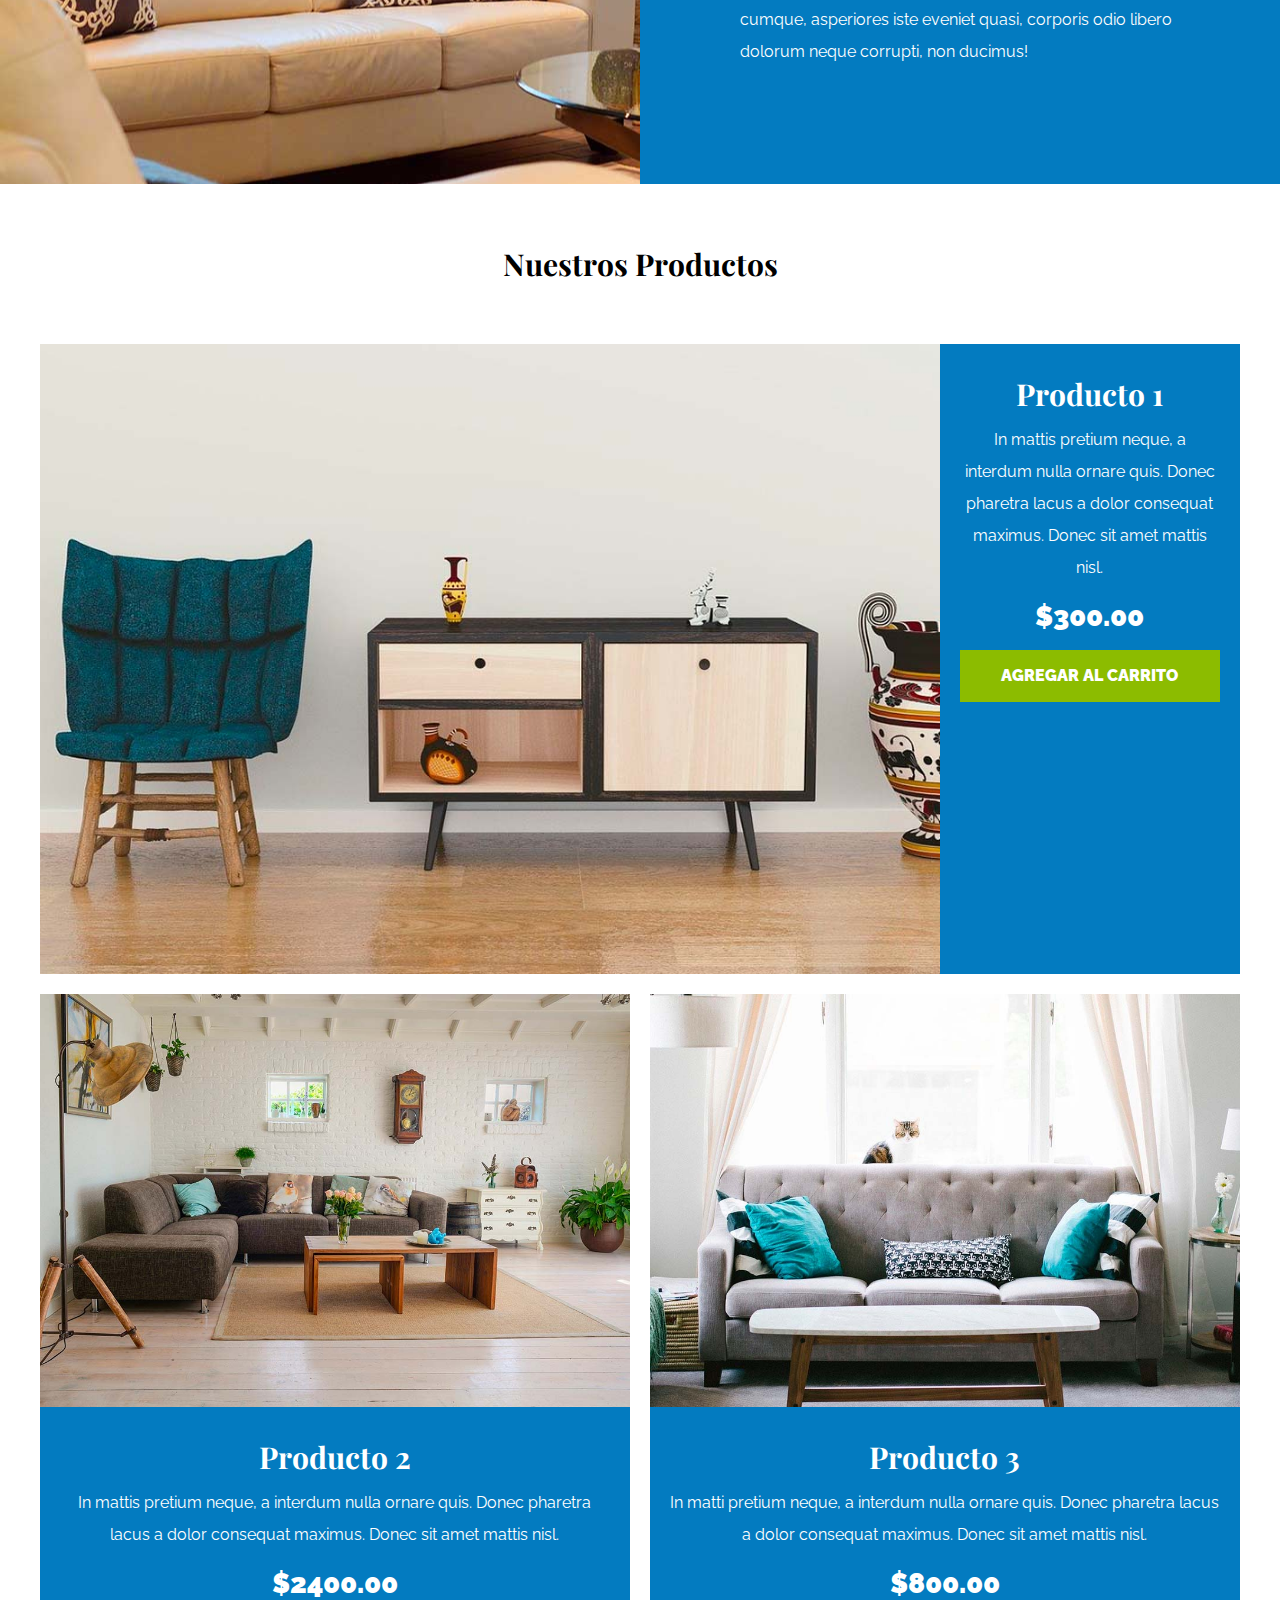
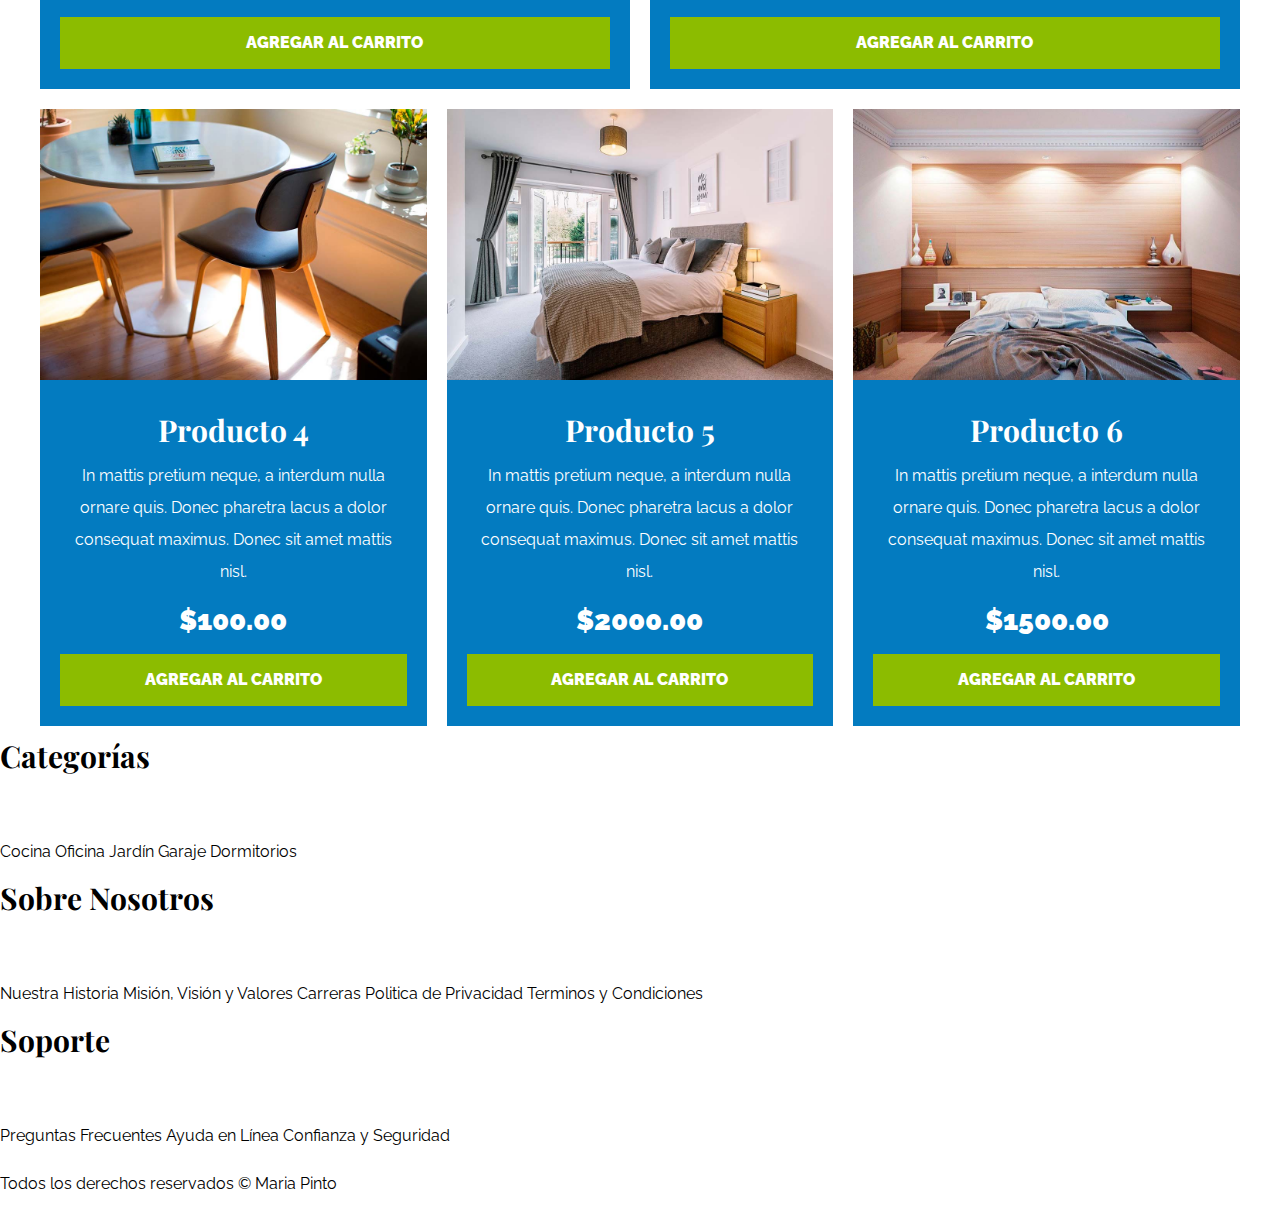
==== commit f1a33af5: "prueba" ====
--- a/index.html
+++ b/index.html
@@ -100,7 +100,7 @@
                 <img src="img/producto3.jpg" alt="Imagen Producto">
                 <div class="texto-producto">
                     <h3>Producto 3</h3>
-                    <p>In mattis pretium neque, a interdum nulla ornare quis. Donec pharetra lacus a dolor consequat
+                    <p>In matti pretium neque, a interdum nulla ornare quis. Donec pharetra lacus a dolor consequat
                         maximus. Donec sit amet mattis nisl. </p>
                     <p class="precio">$800.00</p>
 
--- a/css/app.css
+++ b/css/app.css
@@ -158,6 +158,44 @@
     padding-top: 5rem;
 }
 
+.listado-productos {
+    display: grid;
+    grid-template-columns: repeat(6, 1fr);
+    gap: 2rem;
+}
+
+.producto:nth-child(1){
+    grid-column-start: 1;
+    grid-column-end: 7;
+    display: grid;
+    grid-template-columns: 3fr 1fr; /** Poner la imagen a la izq**/
+}
+
+.producto:nth-child(2){
+    grid-column-start: 1;
+    grid-column-end: 4;
+}
+
+.producto:nth-child(3){
+    grid-column-start: 4;
+    grid-column-end: 7;
+}
+
+.producto:nth-child(4){
+    grid-column-start: 1;
+    grid-column-end: 3;
+}
+
+.producto:nth-child(5){
+    grid-column-start: 3;
+    grid-column-end: 5;
+}
+
+.producto:nth-child(6){
+    grid-column-start: 5;
+    grid-column-end: 7;
+}
+
 .producto {
     background-color: #037bc0;
 
@@ -180,4 +218,4 @@
 .texto-producto .precio {
     font-size: 2.8rem;
     font-weight: 900;
-}
+}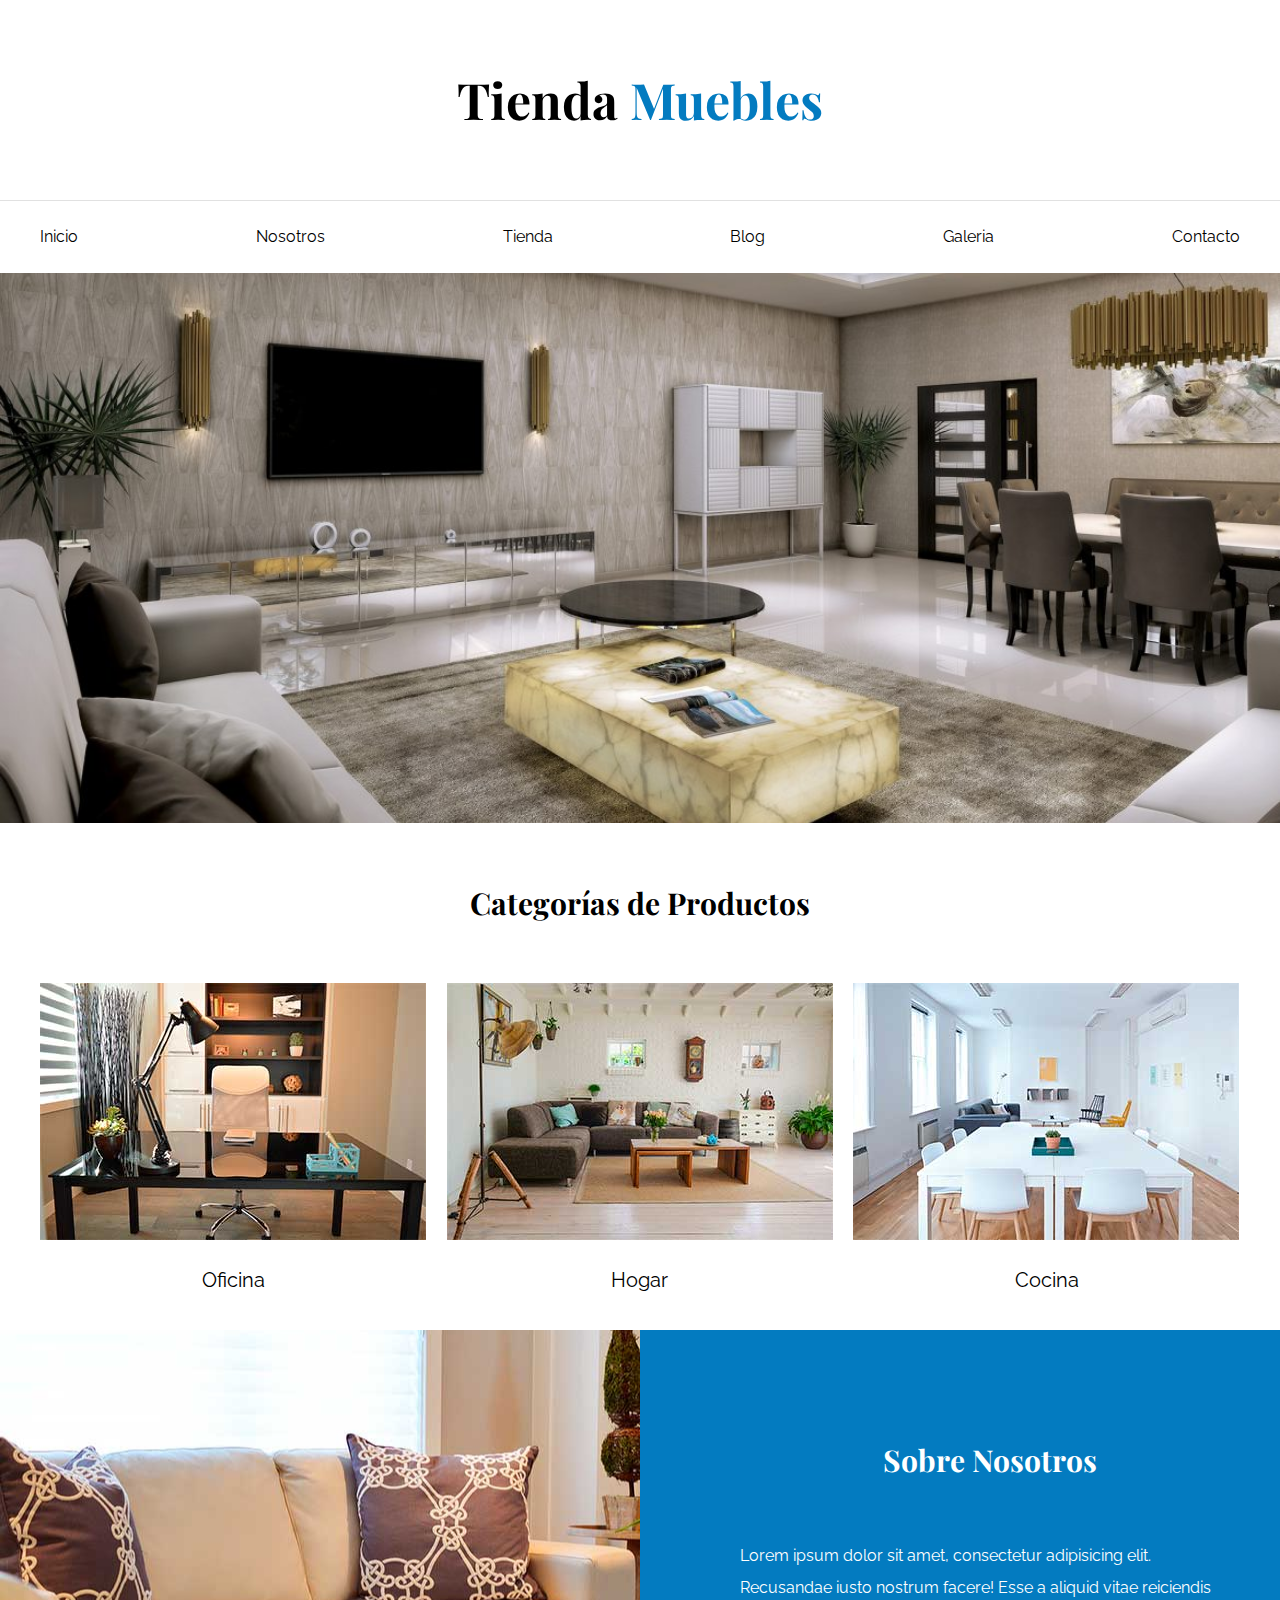
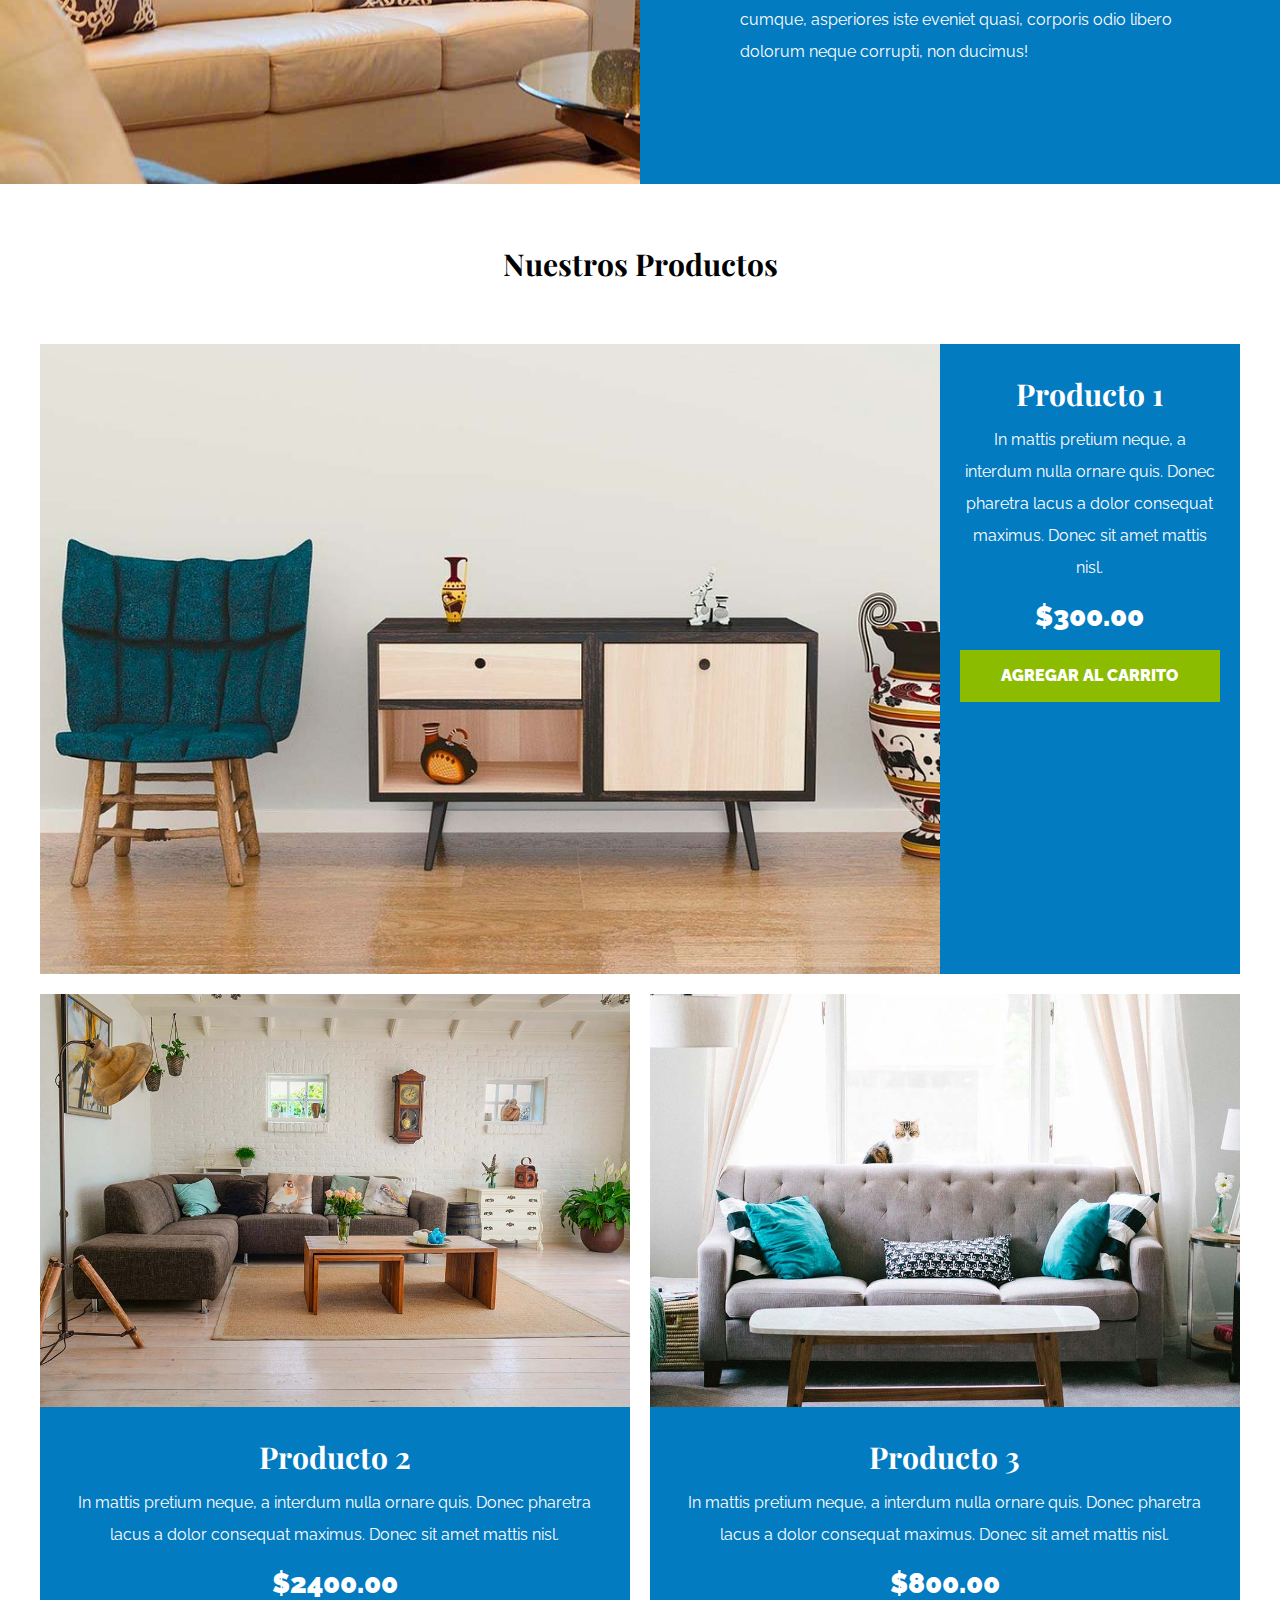
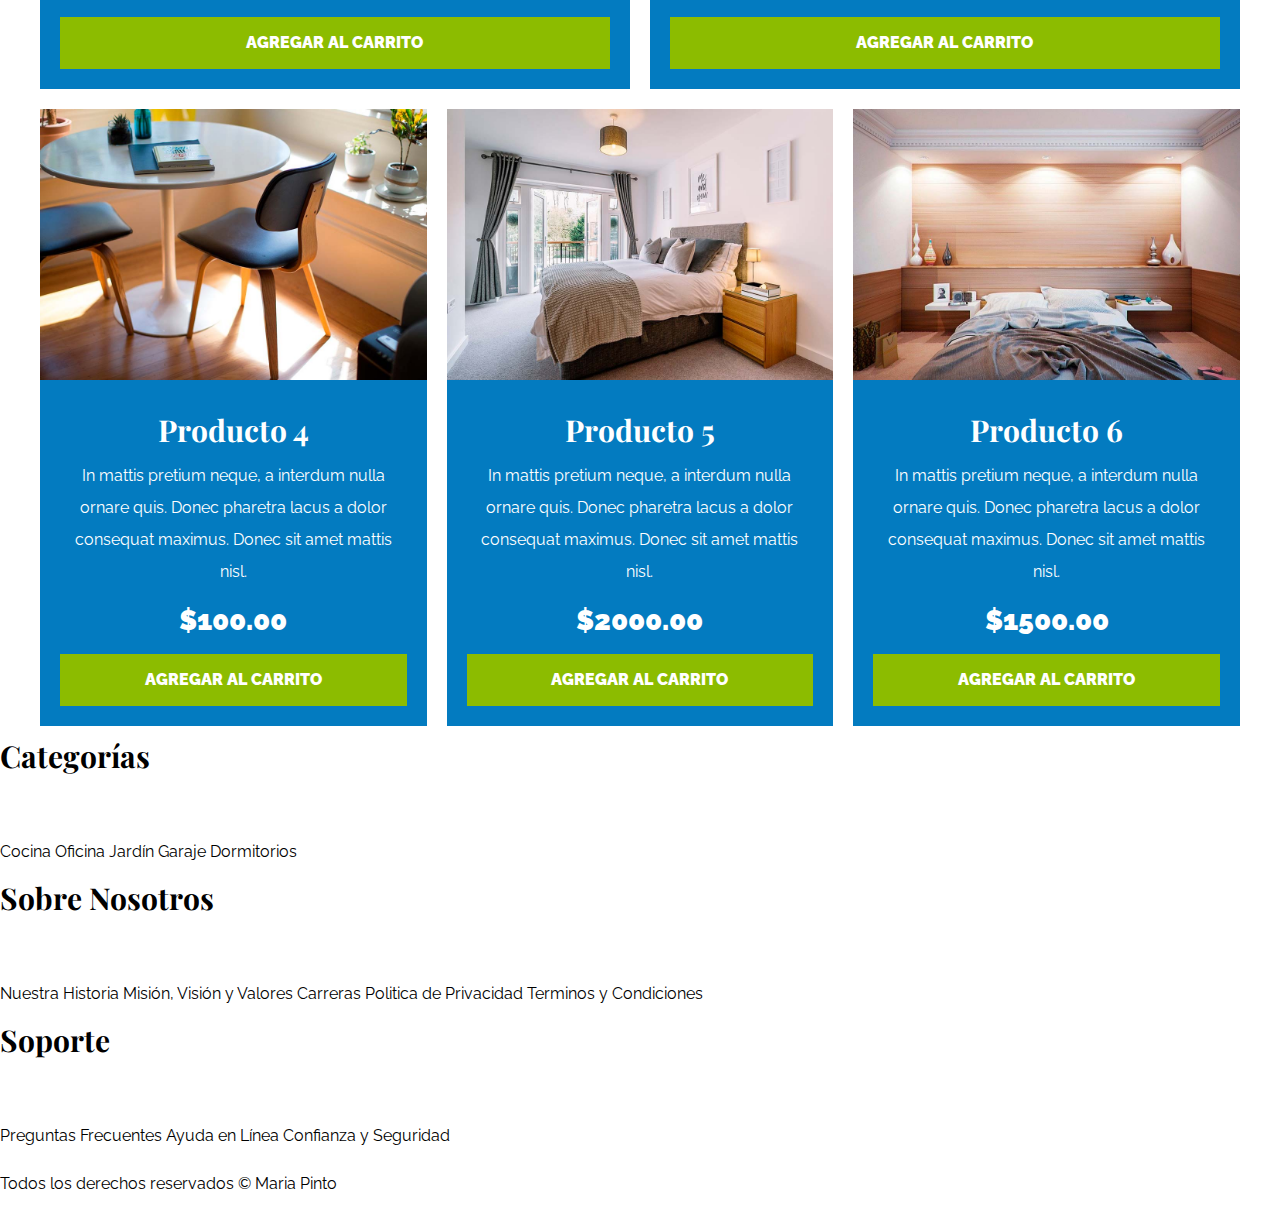
==== commit e9384ffa: "prueba" ====
--- a/index.html
+++ b/index.html
@@ -100,7 +100,7 @@
                 <img src="img/producto3.jpg" alt="Imagen Producto">
                 <div class="texto-producto">
                     <h3>Producto 3</h3>
-                    <p>In matti pretium neque, a interdum nulla ornare quis. Donec pharetra lacus a dolor consequat
+                    <p>In mattis pretium neque, a interdum nulla ornare quis. Donec pharetra lacus a dolor consequat
                         maximus. Donec sit amet mattis nisl. </p>
                     <p class="precio">$800.00</p>
 
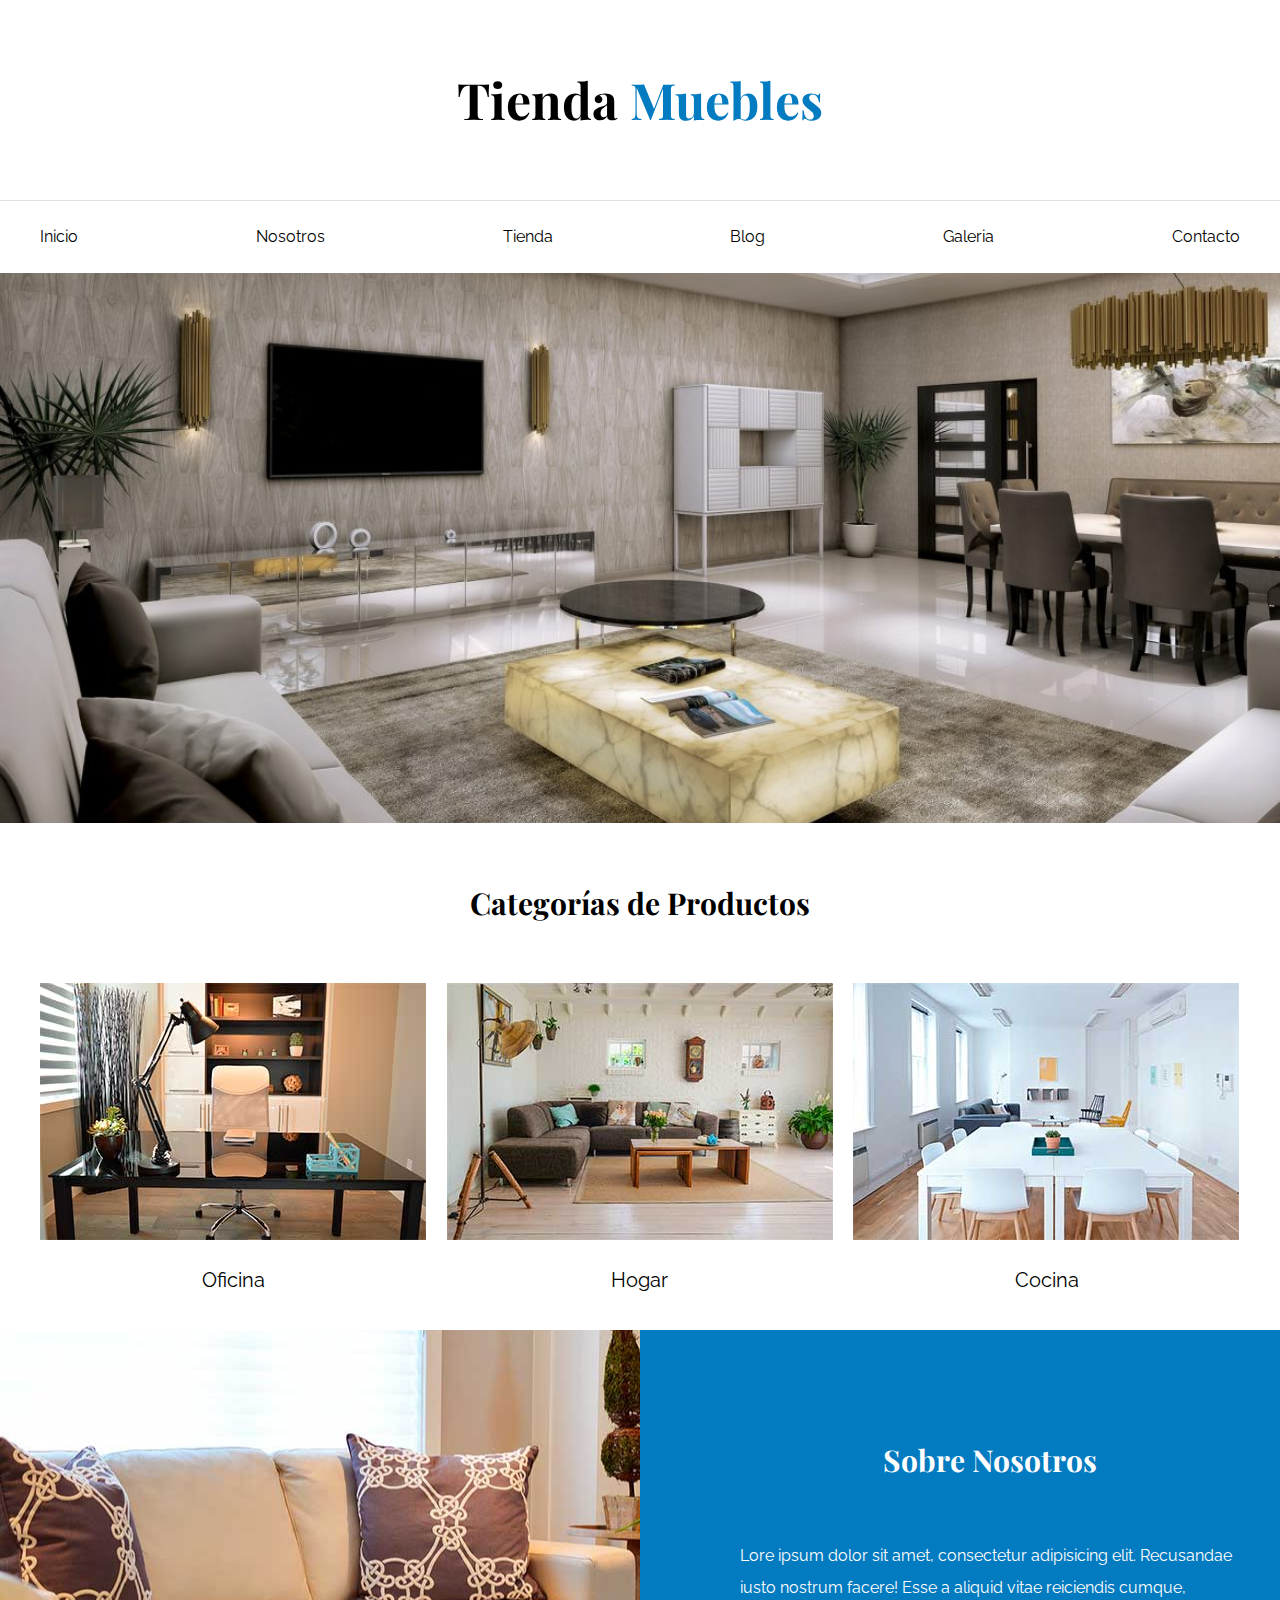
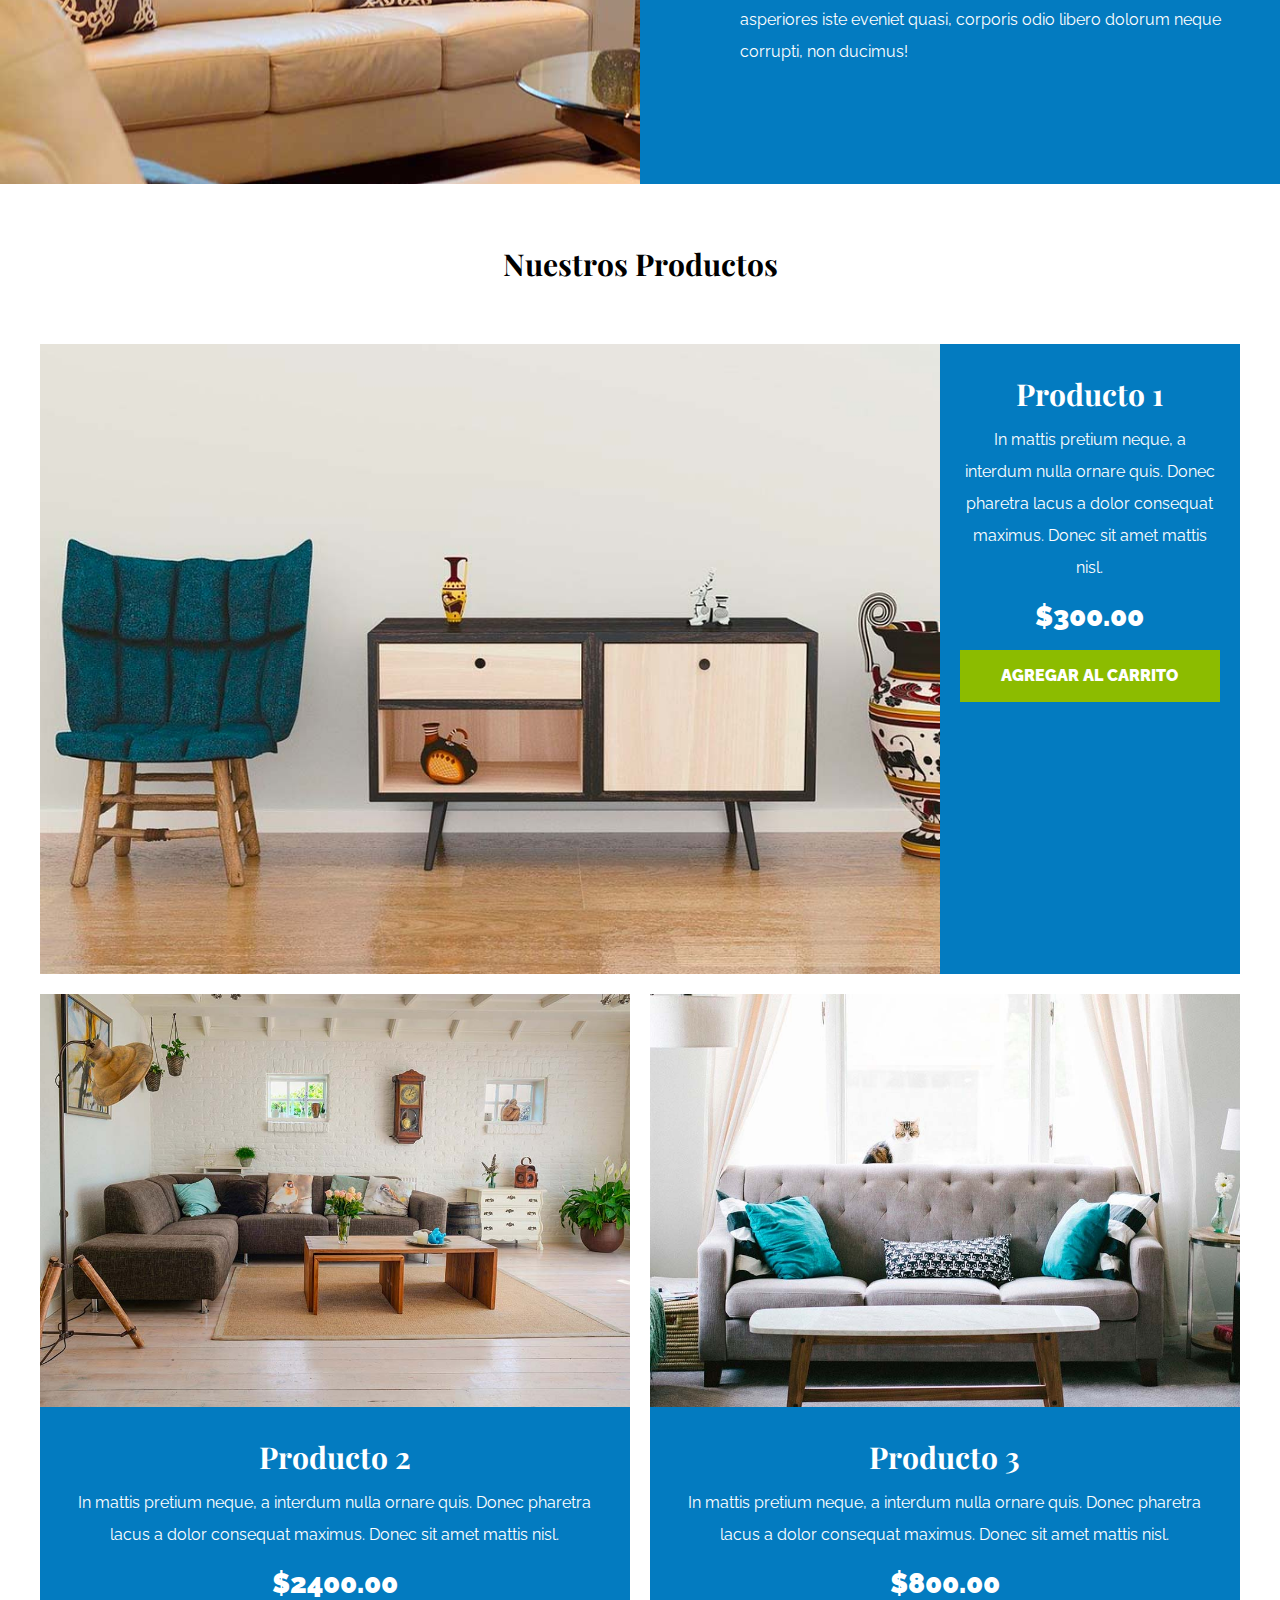
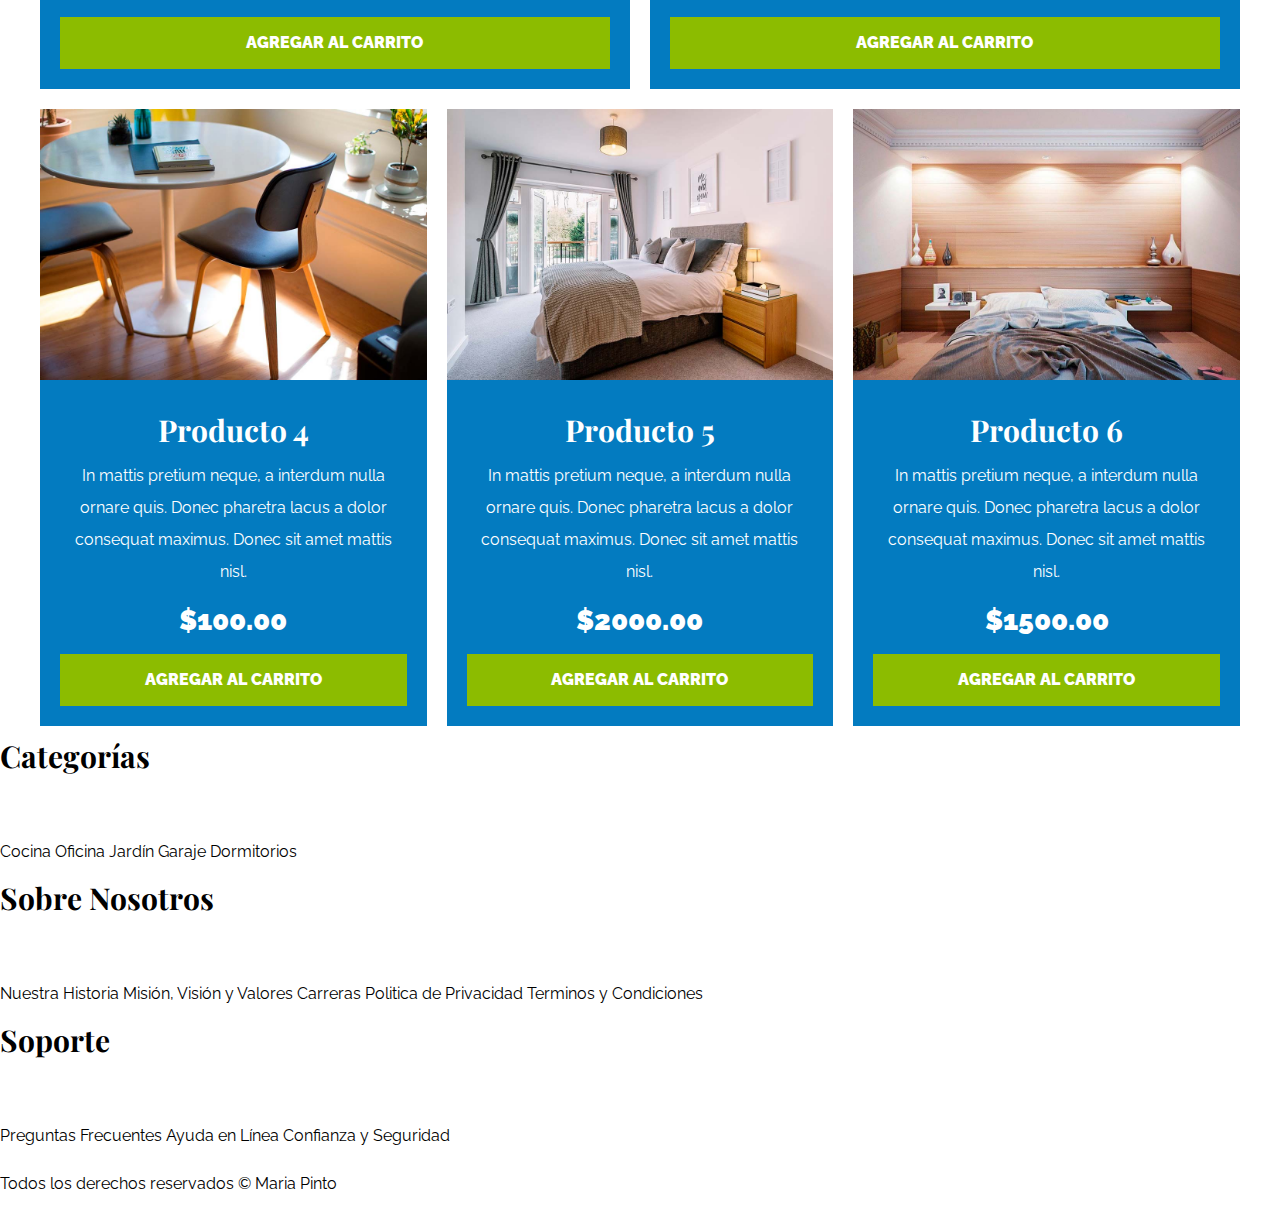
==== commit 88e00952: "enlazando" ====
--- a/index.html
+++ b/index.html
@@ -59,7 +59,7 @@
         <div class="contenedor sobre-nosotros-grid">
             <div class="texto-nosotros">
                 <h2 class="text-center">Sobre Nosotros</h2>
-                <p>Lorem ipsum dolor sit amet, consectetur adipisicing elit. Recusandae iusto nostrum facere! Esse a
+                <p>Lore ipsum dolor sit amet, consectetur adipisicing elit. Recusandae iusto nostrum facere! Esse a
                     aliquid
                     vitae reiciendis cumque, asperiores iste eveniet quasi, corporis odio libero dolorum neque corrupti,
                     non
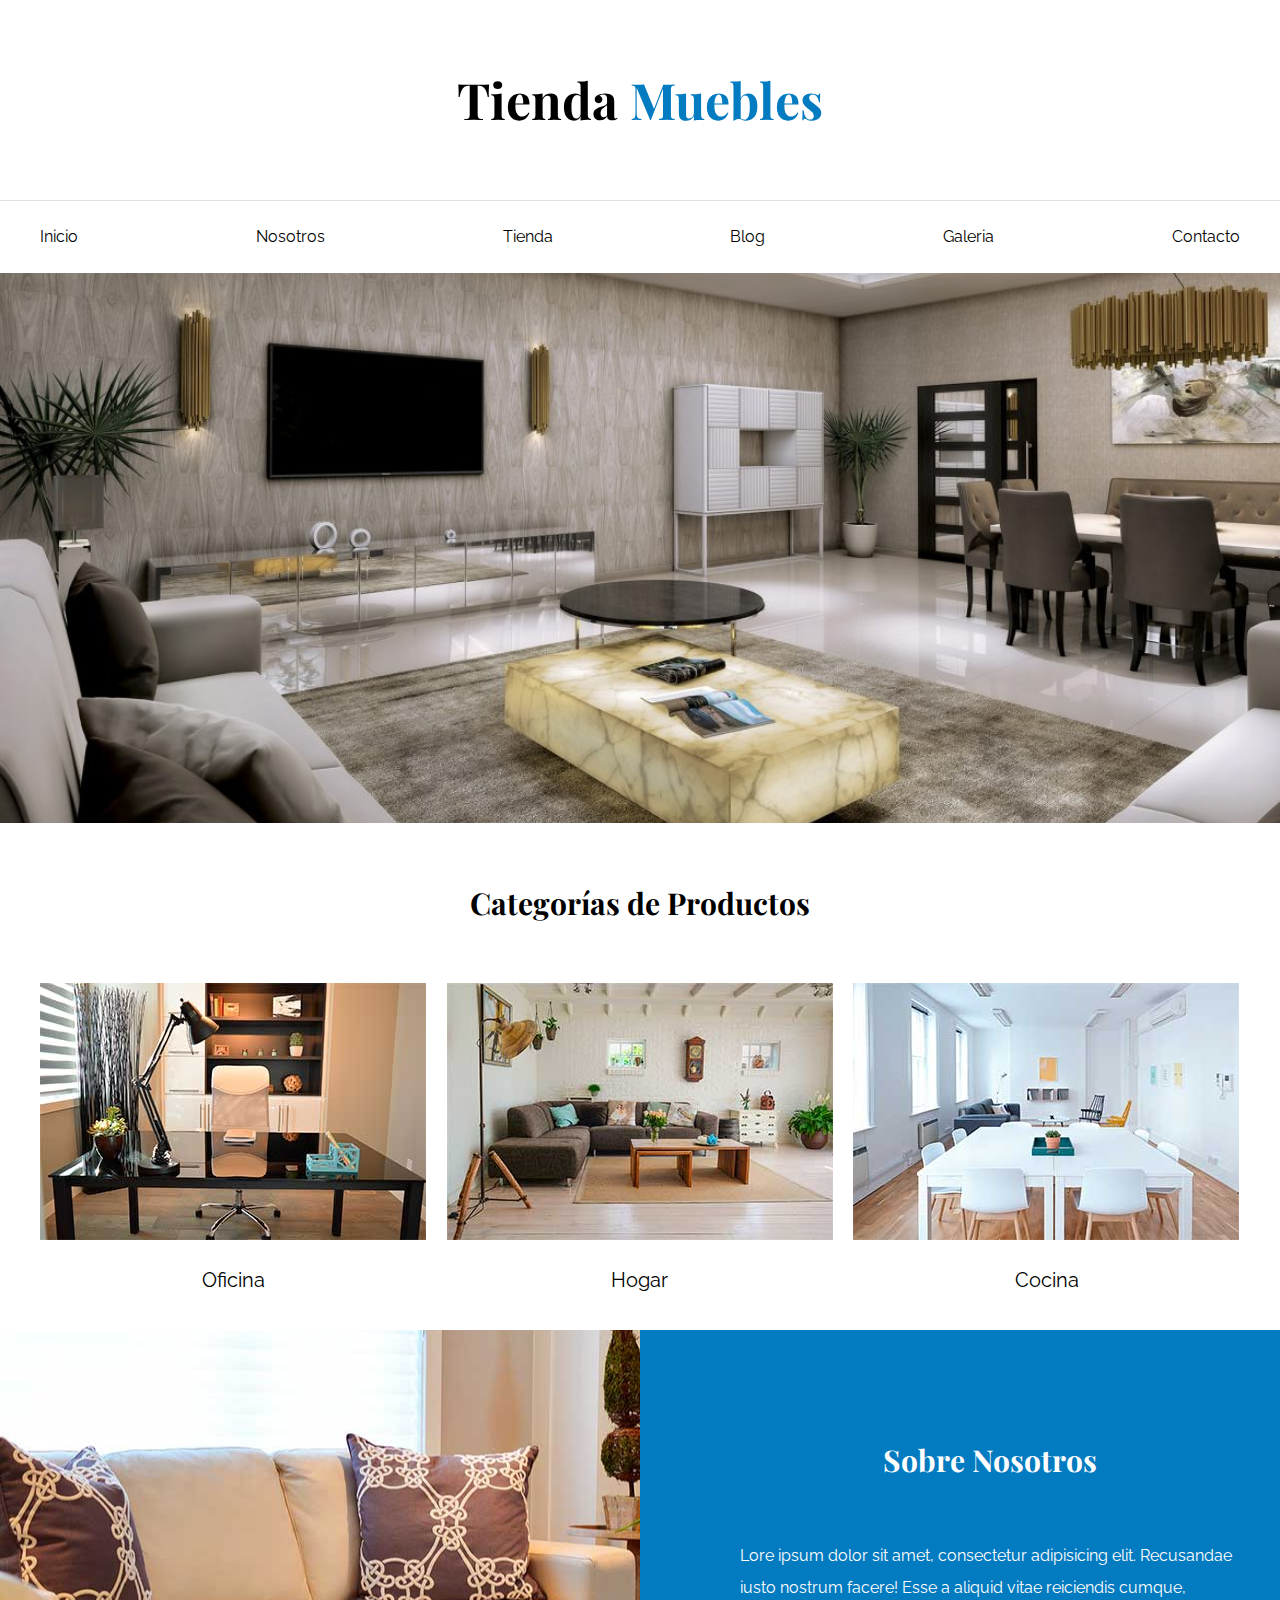
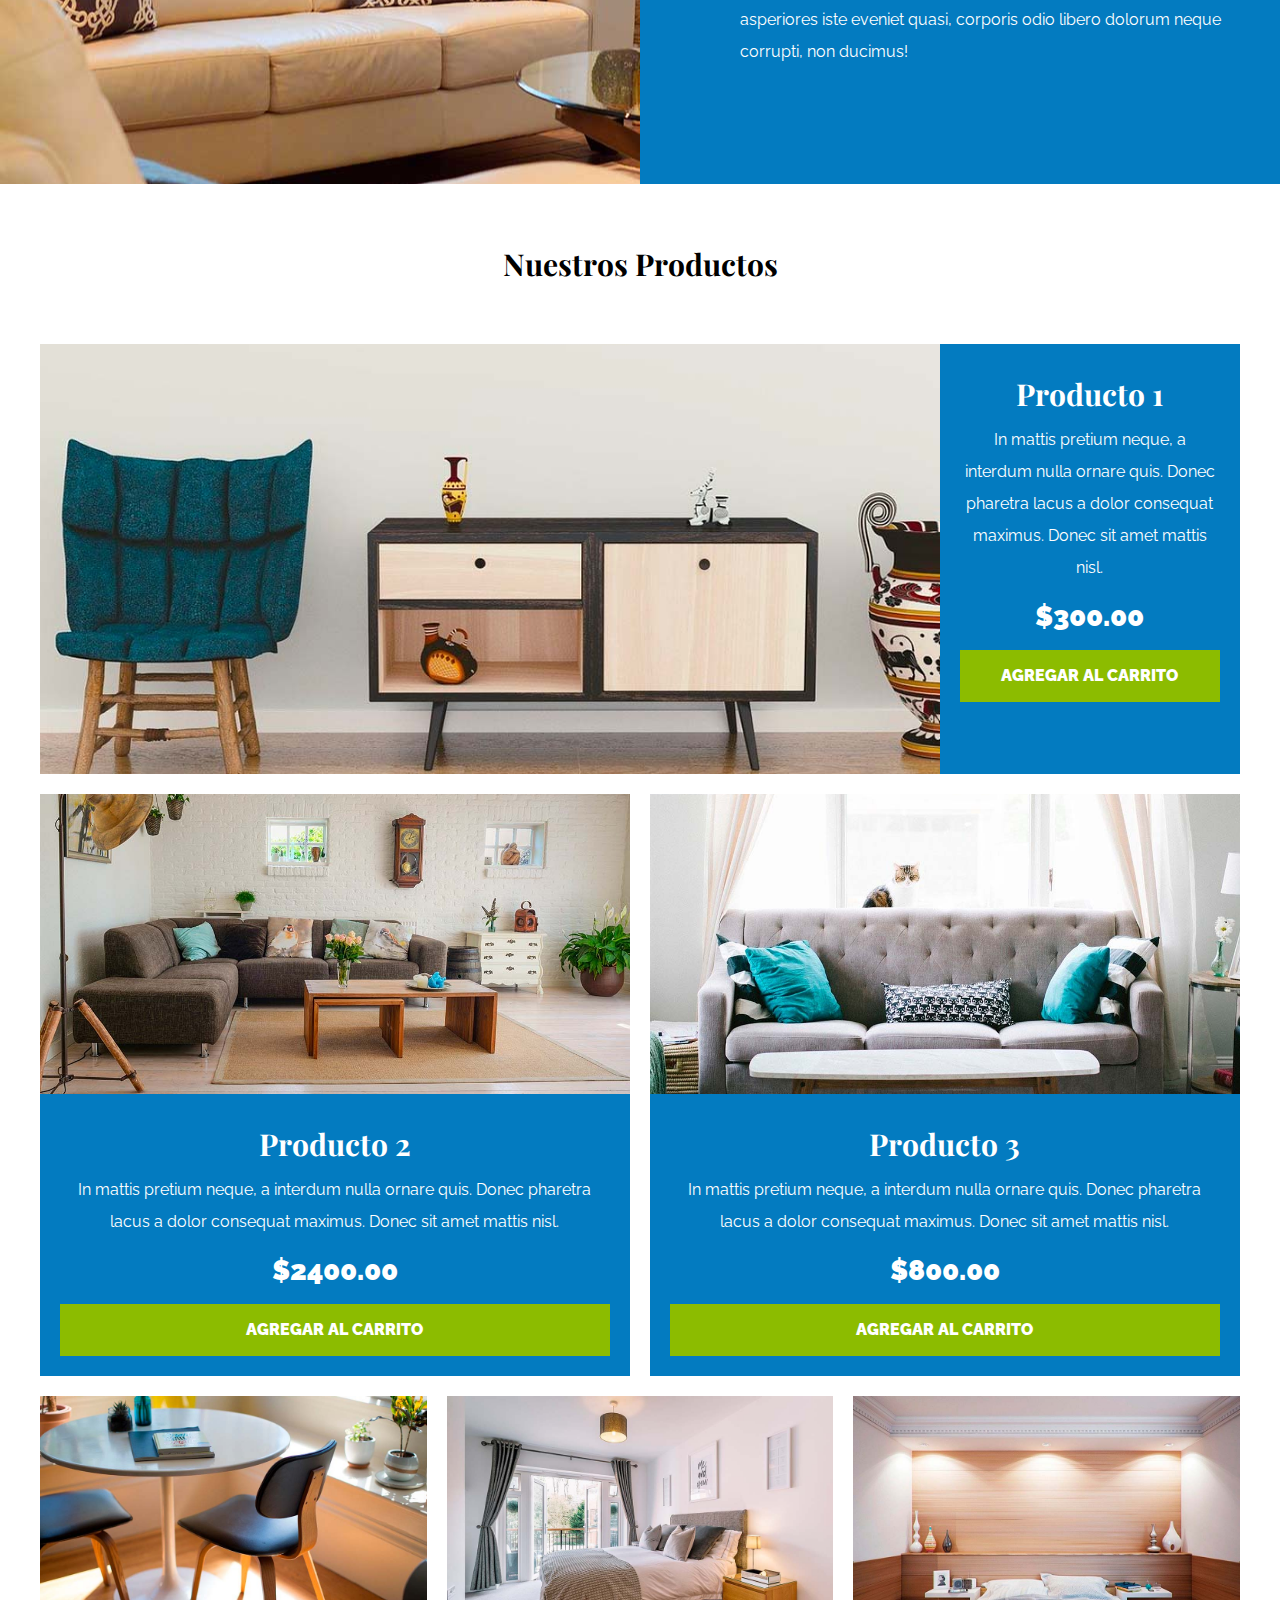
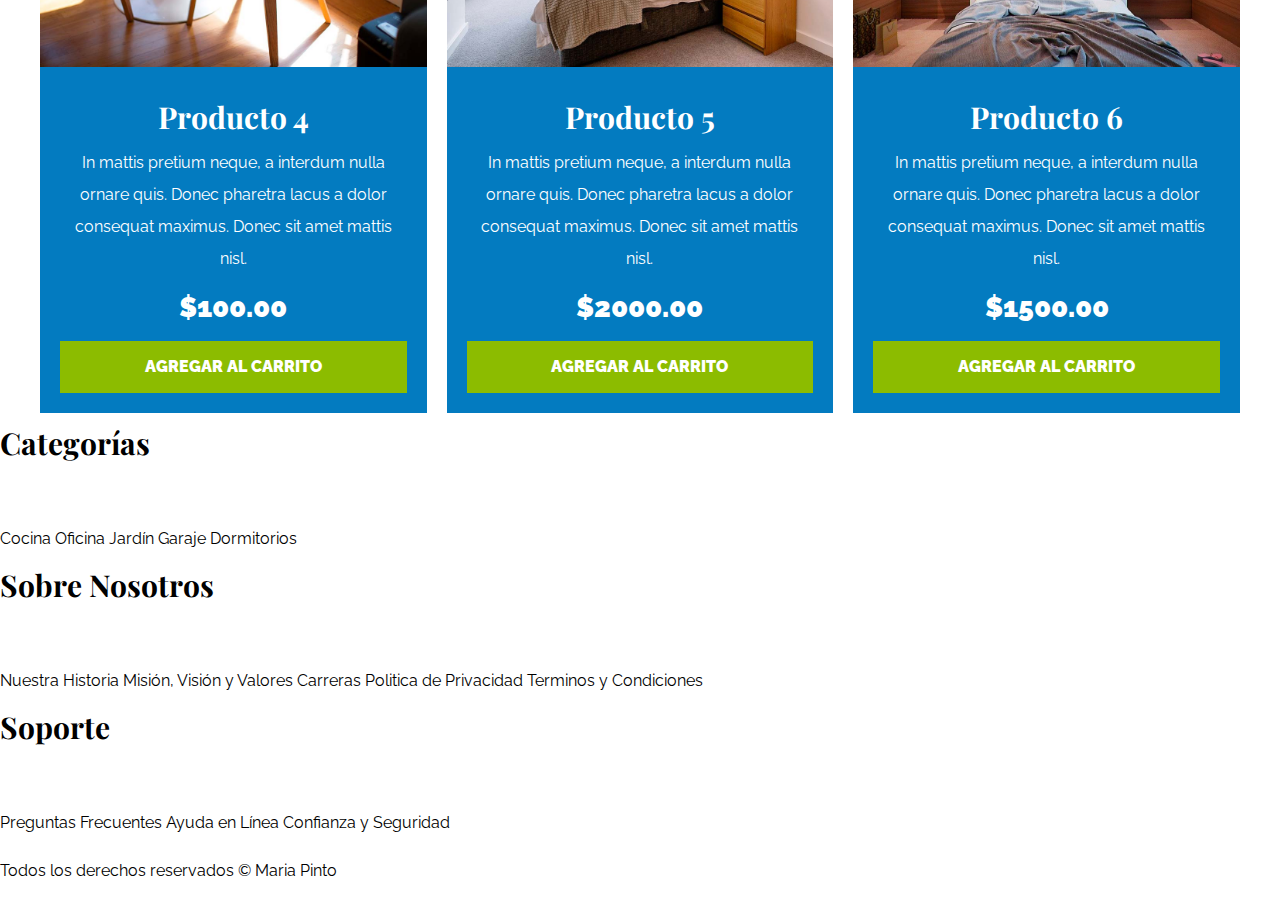
==== commit 5ddb957e: "productos acabado" ====
--- a/index.html
+++ b/index.html
@@ -52,7 +52,6 @@
                 <a href="#">Cocina</a>
             </div>
         </div>
-
     </section>
 
     <section class="sobre-nosotros">
@@ -74,6 +73,7 @@
 
             <div class="producto">
                 <img src="img/producto1.jpg" alt="Imagen Producto">
+                
                 <div class="texto-producto">
                     <h3>Producto 1</h3>
                     <p>In mattis pretium neque, a interdum nulla ornare quis. Donec pharetra lacus a dolor consequat
@@ -104,7 +104,7 @@
                         maximus. Donec sit amet mattis nisl. </p>
                     <p class="precio">$800.00</p>
 
-                    <a class="btn"  href="#">Agregar al Carrito</a>
+                    <a class="btn" href="#">Agregar al Carrito</a>
                 </div><!-- Informacion del producto -->
             </div><!-- Producto -->
 
@@ -116,7 +116,7 @@
                         maximus. Donec sit amet mattis nisl. </p>
                     <p class="precio">$100.00</p>
 
-                    <a class="btn"  href="#">Agregar al Carrito</a>
+                    <a class="btn" href="#">Agregar al Carrito</a>
                 </div><!-- Informacion del producto -->
             </div><!-- Producto -->
 
@@ -128,7 +128,7 @@
                         maximus. Donec sit amet mattis nisl. </p>
                     <p class="precio">$2000.00</p>
 
-                    <a class="btn"  href="#">Agregar al Carrito</a>
+                    <a class="btn" href="#">Agregar al Carrito</a>
                 </div><!-- Informacion del producto -->
             </div><!-- Producto -->
 
@@ -140,7 +140,7 @@
                         maximus. Donec sit amet mattis nisl. </p>
                     <p class="precio">$1500.00</p>
 
-                    <a class="btn"  href="#">Agregar al Carrito</a>
+                    <a class="btn" href="#">Agregar al Carrito</a>
                 </div><!-- Informacion del producto -->
             </div><!-- Producto -->
         </div><!-- Fin de listado de productos -->
--- a/css/app.css
+++ b/css/app.css
@@ -171,14 +171,32 @@
     grid-template-columns: 3fr 1fr; /** Poner la imagen a la izq**/
 }
 
+.producto:nth-child(1) img {
+    height: 43rem;
+    width: 100%;
+    object-fit: cover;
+}
+
 .producto:nth-child(2){
     grid-column-start: 1;
     grid-column-end: 4;
 }
 
+.producto:nth-child(2) img {
+    height: 30rem;
+    width: 100%;
+    object-fit: cover;
+}
+
 .producto:nth-child(3){
     grid-column-start: 4;
     grid-column-end: 7;
+}
+
+.producto:nth-child(3) img {
+    height: 30rem;
+    width: 100%;
+    object-fit: cover;
 }
 
 .producto:nth-child(4){
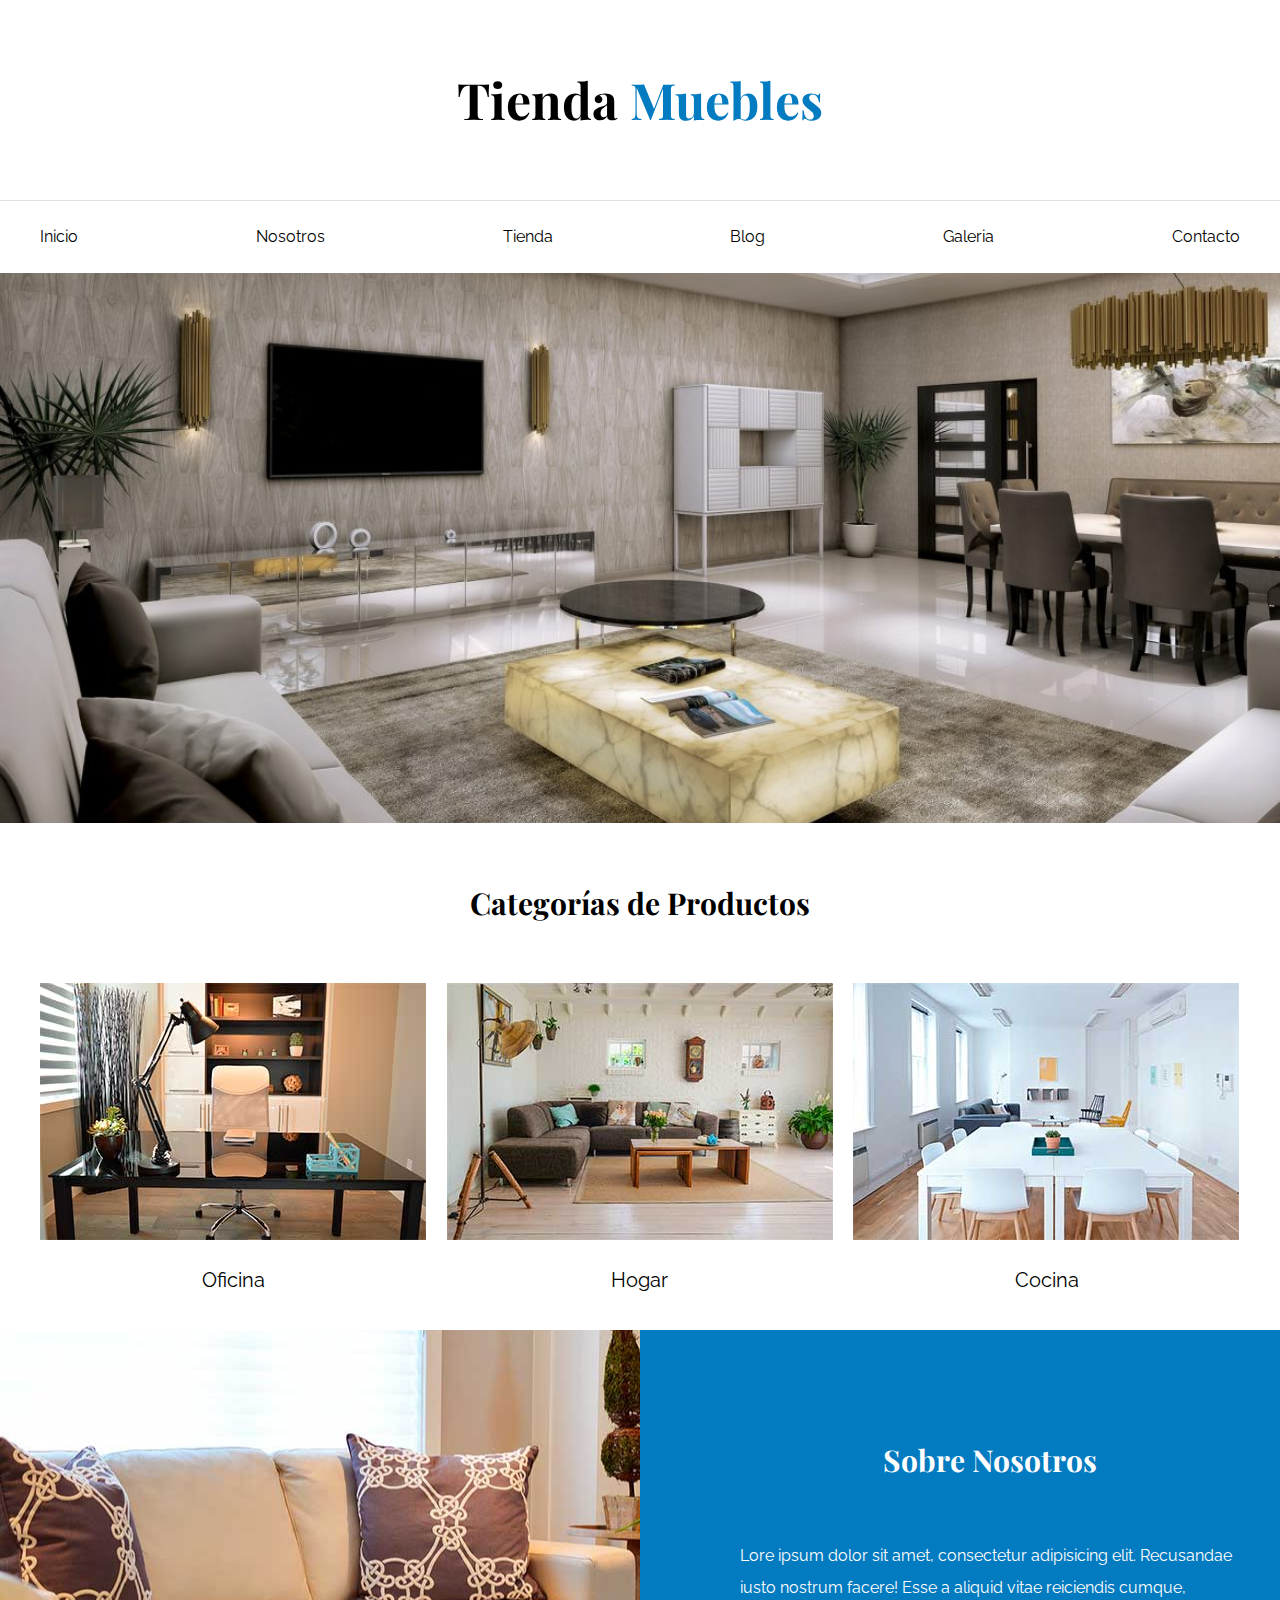
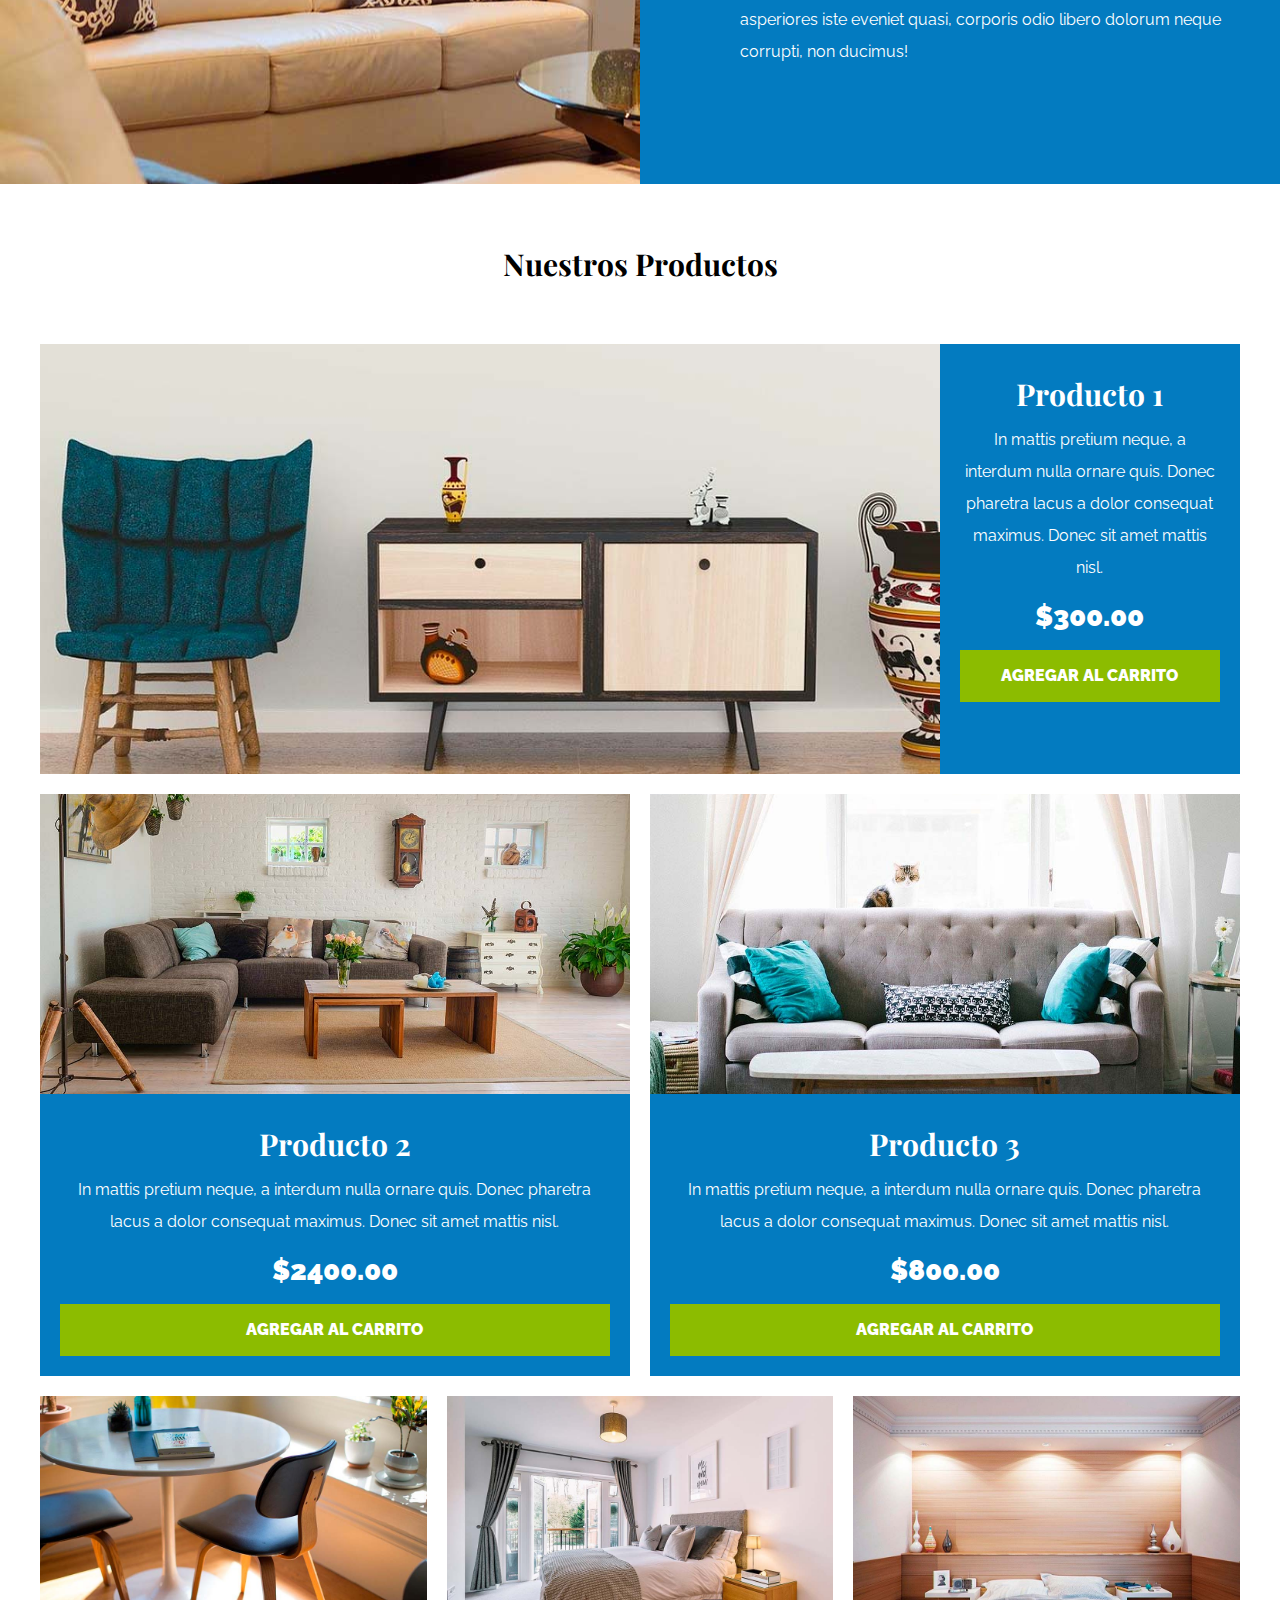
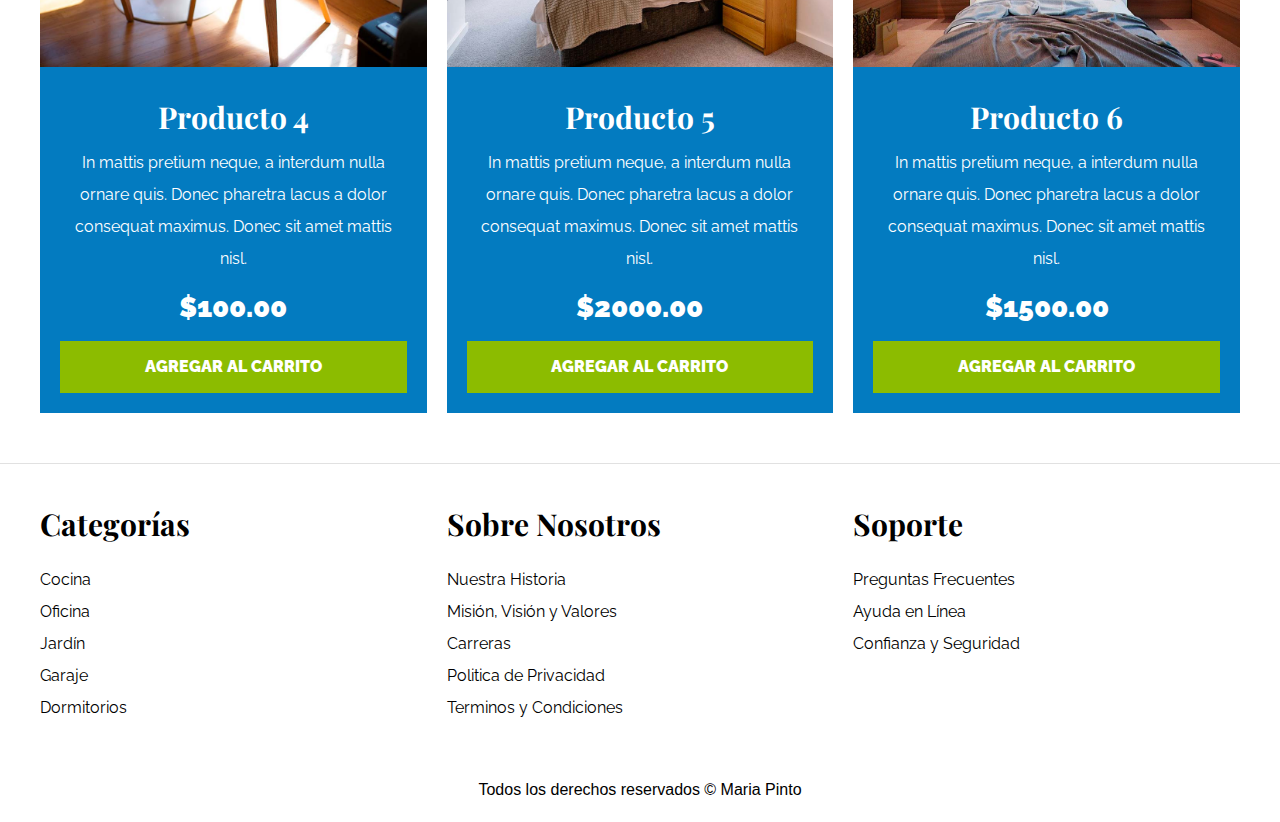
==== commit ed16bae1: "acabada la pagina principal" ====
--- a/index.html
+++ b/index.html
@@ -2,187 +2,214 @@
 <html lang="en">
 
 <head>
-    <meta charset="UTF-8">
-    <meta http-equiv="X-UA-Compatible" content="IE=edge">
-    <meta name="viewport" content="width=device-width, initial-scale=1.0">
-    <title>Ecommerce</title>
-    <link rel="stylesheet" href="css/normalize.css">
-    <link rel="preconnect" href="https://fonts.googleapis.com">
-    <link rel="preconnect" href="https://fonts.gstatic.com" crossorigin>
-    <link
-        href="https://fonts.googleapis.com/css2?family=Playfair+Display:wght@700&family=Raleway:ital,wght@0,700;0,900;1,300&display=swap"
-        rel="stylesheet">
-    <link rel="stylesheet" href="css/app.css">
+  <meta charset="UTF-8" />
+  <meta http-equiv="X-UA-Compatible" content="IE=edge" />
+  <meta name="viewport" content="width=device-width, initial-scale=1.0" />
+  <title>Ecommerce</title>
+  <link rel="stylesheet" href="css/normalize.css" />
+  <link rel="preconnect" href="https://fonts.googleapis.com" />
+  <link rel="preconnect" href="https://fonts.gstatic.com" crossorigin />
+  <link
+    href="https://fonts.googleapis.com/css2?family=Playfair+Display:wght@700&family=Raleway:ital,wght@0,700;0,900;1,300&display=swap"
+    rel="stylesheet" />
+  <link rel="stylesheet" href="css/app.css" />
 </head>
 
 <body>
-    <header>
-        <h1 class="nombre-sitio">Tienda<span> Muebles</span></h1>
-    </header>
-    <div class="contenedor-navegacion">
-        <nav class="nav-principal contenedor">
-            <a href="index.html">Inicio</a>
-            <a href="nosotros.html">Nosotros</a>
-            <a href="tienda.html">Tienda</a>
-            <a href="blog.html">Blog</a>
-            <a href="galeria.html">Galeria</a>
-            <a href="contacto.html">Contacto</a>
+  <header>
+    <h1 class="nombre-sitio">Tienda<span> Muebles</span></h1>
+  </header>
+  <div class="contenedor-navegacion">
+    <nav class="nav-principal contenedor">
+      <a href="index.html">Inicio</a>
+      <a href="nosotros.html">Nosotros</a>
+      <a href="tienda.html">Tienda</a>
+      <a href="blog.html">Blog</a>
+      <a href="galeria.html">Galeria</a>
+      <a href="contacto.html">Contacto</a>
+    </nav>
+  </div>
+
+  <div class="hero"></div>
+
+  <section class="contenedor categorias">
+    <h2 class="text-center">Categorías de Productos</h2>
+    <div class="listado-categorias">
+      <div class="categoria">
+        <img src="img/categoria1.jpg" alt="Imagen Categoría" />
+        <a href="#">Oficina</a>
+      </div>
+
+      <div class="categoria">
+        <img src="img/categoria2.jpg" alt="Imagen Categoría" />
+        <a href="#">Hogar</a>
+      </div>
+
+      <div class="categoria">
+        <img src="img/categoria3.jpg" alt="Imagen Categoría" />
+        <a href="#">Cocina</a>
+      </div>
+    </div>
+  </section>
+
+  <section class="sobre-nosotros">
+    <div class="contenedor sobre-nosotros-grid">
+      <div class="texto-nosotros">
+        <h2 class="text-center">Sobre Nosotros</h2>
+        <p>
+          Lore ipsum dolor sit amet, consectetur adipisicing elit. Recusandae
+          iusto nostrum facere! Esse a aliquid vitae reiciendis cumque,
+          asperiores iste eveniet quasi, corporis odio libero dolorum neque
+          corrupti, non ducimus!
+        </p>
+      </div>
+    </div>
+  </section>
+
+  <main class="contenido-principal contenedor">
+    <h2 class="text-center">Nuestros Productos</h2>
+    <div class="listado-productos">
+      <div class="producto">
+        <img src="img/producto1.jpg" alt="Imagen Producto" />
+
+        <div class="texto-producto">
+          <h3>Producto 1</h3>
+          <p>
+            In mattis pretium neque, a interdum nulla ornare quis. Donec
+            pharetra lacus a dolor consequat maximus. Donec sit amet mattis
+            nisl.
+          </p>
+          <p class="precio">$300.00</p>
+
+          <a class="btn" href="#">Agregar al Carrito</a>
+        </div>
+        <!-- Informacion del producto -->
+      </div>
+      <!-- Producto -->
+
+      <div class="producto">
+        <img src="img/producto2.jpg" alt="Imagen Producto" />
+        <div class="texto-producto">
+          <h3>Producto 2</h3>
+          <p>
+            In mattis pretium neque, a interdum nulla ornare quis. Donec
+            pharetra lacus a dolor consequat maximus. Donec sit amet mattis
+            nisl.
+          </p>
+          <p class="precio">$2400.00</p>
+
+          <a class="btn" href="#">Agregar al Carrito</a>
+        </div>
+        <!-- Informacion del producto -->
+      </div>
+      <!-- Producto -->
+
+      <div class="producto">
+        <img src="img/producto3.jpg" alt="Imagen Producto" />
+        <div class="texto-producto">
+          <h3>Producto 3</h3>
+          <p>
+            In mattis pretium neque, a interdum nulla ornare quis. Donec
+            pharetra lacus a dolor consequat maximus. Donec sit amet mattis
+            nisl.
+          </p>
+          <p class="precio">$800.00</p>
+
+          <a class="btn" href="#">Agregar al Carrito</a>
+        </div>
+        <!-- Informacion del producto -->
+      </div>
+      <!-- Producto -->
+
+      <div class="producto">
+        <img src="img/producto4.jpg" alt="Imagen Producto" />
+        <div class="texto-producto">
+          <h3>Producto 4</h3>
+          <p>
+            In mattis pretium neque, a interdum nulla ornare quis. Donec
+            pharetra lacus a dolor consequat maximus. Donec sit amet mattis
+            nisl.
+          </p>
+          <p class="precio">$100.00</p>
+
+          <a class="btn" href="#">Agregar al Carrito</a>
+        </div>
+        <!-- Informacion del producto -->
+      </div>
+      <!-- Producto -->
+
+      <div class="producto">
+        <img src="img/producto5.jpg" alt="Imagen Producto" />
+        <div class="texto-producto">
+          <h3>Producto 5</h3>
+          <p>
+            In mattis pretium neque, a interdum nulla ornare quis. Donec
+            pharetra lacus a dolor consequat maximus. Donec sit amet mattis
+            nisl.
+          </p>
+          <p class="precio">$2000.00</p>
+
+          <a class="btn" href="#">Agregar al Carrito</a>
+        </div>
+        <!-- Informacion del producto -->
+      </div>
+      <!-- Producto -->
+
+      <div class="producto">
+        <img src="img/producto6.jpg" alt="Imagen Producto" />
+        <div class="texto-producto">
+          <h3>Producto 6</h3>
+          <p>
+            In mattis pretium neque, a interdum nulla ornare quis. Donec
+            pharetra lacus a dolor consequat maximus. Donec sit amet mattis
+            nisl.
+          </p>
+          <p class="precio">$1500.00</p>
+
+          <a class="btn" href="#">Agregar al Carrito</a>
+        </div>
+        <!-- Informacion del producto -->
+      </div>
+      <!-- Producto -->
+    </div>
+    <!-- Fin de listado de productos -->
+  </main>
+
+  <footer class="site-footer">
+    <div class="grid-footer contenedor">
+      <div>
+        <h3>Categorías</h3>
+        <nav class="footer-menu">
+          <a href="#">Cocina</a>
+          <a href="#">Oficina</a>
+          <a href="#">Jardín</a>
+          <a href="#">Garaje</a>
+          <a href="#">Dormitorios</a>
         </nav>
-    </div>
-
-
-
-    <div class="hero"></div>
-
-    <section class="contenedor categorias">
-        <h2 class="text-center">Categorías de Productos</h2>
-        <div class="listado-categorias">
-            <div class="categoria">
-                <img src="img/categoria1.jpg" alt="Imagen Categoría">
-                <a href="#">Oficina</a>
-            </div>
-
-            <div class="categoria">
-                <img src="img/categoria2.jpg" alt="Imagen Categoría">
-                <a href="#">Hogar</a>
-            </div>
-
-            <div class="categoria">
-                <img src="img/categoria3.jpg" alt="Imagen Categoría">
-                <a href="#">Cocina</a>
-            </div>
-        </div>
-    </section>
-
-    <section class="sobre-nosotros">
-        <div class="contenedor sobre-nosotros-grid">
-            <div class="texto-nosotros">
-                <h2 class="text-center">Sobre Nosotros</h2>
-                <p>Lore ipsum dolor sit amet, consectetur adipisicing elit. Recusandae iusto nostrum facere! Esse a
-                    aliquid
-                    vitae reiciendis cumque, asperiores iste eveniet quasi, corporis odio libero dolorum neque corrupti,
-                    non
-                    ducimus!</p>
-            </div>
-        </div>
-    </section>
-
-    <main class="contenido-principal contenedor">
-        <h2 class="text-center">Nuestros Productos</h2>
-        <div class="listado-productos">
-
-            <div class="producto">
-                <img src="img/producto1.jpg" alt="Imagen Producto">
-                
-                <div class="texto-producto">
-                    <h3>Producto 1</h3>
-                    <p>In mattis pretium neque, a interdum nulla ornare quis. Donec pharetra lacus a dolor consequat
-                        maximus. Donec sit amet mattis nisl. </p>
-                    <p class="precio">$300.00</p>
-
-                    <a class="btn" href="#">Agregar al Carrito</a>
-                </div><!-- Informacion del producto -->
-            </div><!-- Producto -->
-
-            <div class="producto">
-                <img src="img/producto2.jpg" alt="Imagen Producto">
-                <div class="texto-producto">
-                    <h3>Producto 2</h3>
-                    <p>In mattis pretium neque, a interdum nulla ornare quis. Donec pharetra lacus a dolor consequat
-                        maximus. Donec sit amet mattis nisl. </p>
-                    <p class="precio">$2400.00</p>
-
-                    <a class="btn" href="#">Agregar al Carrito</a>
-                </div><!-- Informacion del producto -->
-            </div><!-- Producto -->
-
-            <div class="producto">
-                <img src="img/producto3.jpg" alt="Imagen Producto">
-                <div class="texto-producto">
-                    <h3>Producto 3</h3>
-                    <p>In mattis pretium neque, a interdum nulla ornare quis. Donec pharetra lacus a dolor consequat
-                        maximus. Donec sit amet mattis nisl. </p>
-                    <p class="precio">$800.00</p>
-
-                    <a class="btn" href="#">Agregar al Carrito</a>
-                </div><!-- Informacion del producto -->
-            </div><!-- Producto -->
-
-            <div class="producto">
-                <img src="img/producto4.jpg" alt="Imagen Producto">
-                <div class="texto-producto">
-                    <h3>Producto 4</h3>
-                    <p>In mattis pretium neque, a interdum nulla ornare quis. Donec pharetra lacus a dolor consequat
-                        maximus. Donec sit amet mattis nisl. </p>
-                    <p class="precio">$100.00</p>
-
-                    <a class="btn" href="#">Agregar al Carrito</a>
-                </div><!-- Informacion del producto -->
-            </div><!-- Producto -->
-
-            <div class="producto">
-                <img src="img/producto5.jpg" alt="Imagen Producto">
-                <div class="texto-producto">
-                    <h3>Producto 5</h3>
-                    <p>In mattis pretium neque, a interdum nulla ornare quis. Donec pharetra lacus a dolor consequat
-                        maximus. Donec sit amet mattis nisl. </p>
-                    <p class="precio">$2000.00</p>
-
-                    <a class="btn" href="#">Agregar al Carrito</a>
-                </div><!-- Informacion del producto -->
-            </div><!-- Producto -->
-
-            <div class="producto">
-                <img src="img/producto6.jpg" alt="Imagen Producto">
-                <div class="texto-producto">
-                    <h3>Producto 6</h3>
-                    <p>In mattis pretium neque, a interdum nulla ornare quis. Donec pharetra lacus a dolor consequat
-                        maximus. Donec sit amet mattis nisl. </p>
-                    <p class="precio">$1500.00</p>
-
-                    <a class="btn" href="#">Agregar al Carrito</a>
-                </div><!-- Informacion del producto -->
-            </div><!-- Producto -->
-        </div><!-- Fin de listado de productos -->
-    </main>
-
-    <footer>
-
-        <div>
-            <h3>Categorías</h3>
-            <nav class="navegacion">
-                <a href="#">Cocina</a>
-                <a href="#">Oficina</a>
-                <a href="#">Jardín</a>
-                <a href="#">Garaje</a>
-                <a href="#">Dormitorios</a>
-            </nav>
-        </div>
-
-        <div>
-            <h3>Sobre Nosotros</h3>
-            <nav class="navegacion">
-                <a href="#">Nuestra Historia</a>
-                <a href="#">Misión, Visión y Valores</a>
-                <a href="#">Carreras</a>
-                <a href="#">Politica de Privacidad</a>
-                <a href="#">Terminos y Condiciones</a>
-            </nav>
-
-        </div>
-
-        <div>
-            <h3>Soporte</h3>
-            <nav class="navegacion">
-                <a href="#">Preguntas Frecuentes</a>
-                <a href="#">Ayuda en Línea</a>
-                <a href="#">Confianza y Seguridad</a>
-            </nav>
-        </div>
-
-        <p>Todos los derechos reservados &copy; Maria Pinto</p>
-    </footer>
-
+      </div>
+
+      <div>
+        <h3>Sobre Nosotros</h3>
+        <nav class="footer-menu">
+          <a href="#">Nuestra Historia</a>
+          <a href="#">Misión, Visión y Valores</a>
+          <a href="#">Carreras</a>
+          <a href="#">Politica de Privacidad</a>
+          <a href="#">Terminos y Condiciones</a>
+        </nav>
+      </div>
+
+      <div>
+        <h3>Soporte</h3>
+        <nav class="footer-menu">
+          <a href="#">Preguntas Frecuentes</a>
+          <a href="#">Ayuda en Línea</a>
+          <a href="#">Confianza y Seguridad</a>
+        </nav>
+      </div>
+    </div>
+    <p class="copyright">Todos los derechos reservados &copy; Maria Pinto</p>
+  </footer>
 </body>
 
 </html>--- a/css/app.css
+++ b/css/app.css
@@ -164,11 +164,12 @@
     gap: 2rem;
 }
 
-.producto:nth-child(1){
+.producto:nth-child(1) {
     grid-column-start: 1;
     grid-column-end: 7;
     display: grid;
-    grid-template-columns: 3fr 1fr; /** Poner la imagen a la izq**/
+    grid-template-columns: 3fr 1fr;
+    /** Poner la imagen a la izq**/
 }
 
 .producto:nth-child(1) img {
@@ -177,7 +178,7 @@
     object-fit: cover;
 }
 
-.producto:nth-child(2){
+.producto:nth-child(2) {
     grid-column-start: 1;
     grid-column-end: 4;
 }
@@ -188,7 +189,7 @@
     object-fit: cover;
 }
 
-.producto:nth-child(3){
+.producto:nth-child(3) {
     grid-column-start: 4;
     grid-column-end: 7;
 }
@@ -199,17 +200,17 @@
     object-fit: cover;
 }
 
-.producto:nth-child(4){
+.producto:nth-child(4) {
     grid-column-start: 1;
     grid-column-end: 3;
 }
 
-.producto:nth-child(5){
+.producto:nth-child(5) {
     grid-column-start: 3;
     grid-column-end: 5;
 }
 
-.producto:nth-child(6){
+.producto:nth-child(6) {
     grid-column-start: 5;
     grid-column-end: 7;
 }
@@ -236,4 +237,32 @@
 .texto-producto .precio {
     font-size: 2.8rem;
     font-weight: 900;
+}
+
+/** Footer **/
+
+.site-footer {
+    border-top: 1px solid #e1e1e1;
+    margin-top: 5rem;
+    padding-top: 3rem;
+}
+
+.site-footer h3 {
+    margin-bottom: 1rem;
+}
+
+.grid-footer {
+    display: grid;
+    grid-template-columns: repeat(3, 1fr);
+    gap: 2rem;
+}
+
+.footer-menu a {
+    display: block;
+}
+
+.copyright {
+    text-align: center;
+    margin-top: 5rem;
+    font-family: 'Lucida Sans', 'Lucida Sans Regular', 'Lucida Grande', 'Lucida Sans Unicode', Geneva, Verdana, sans-serif;
 }